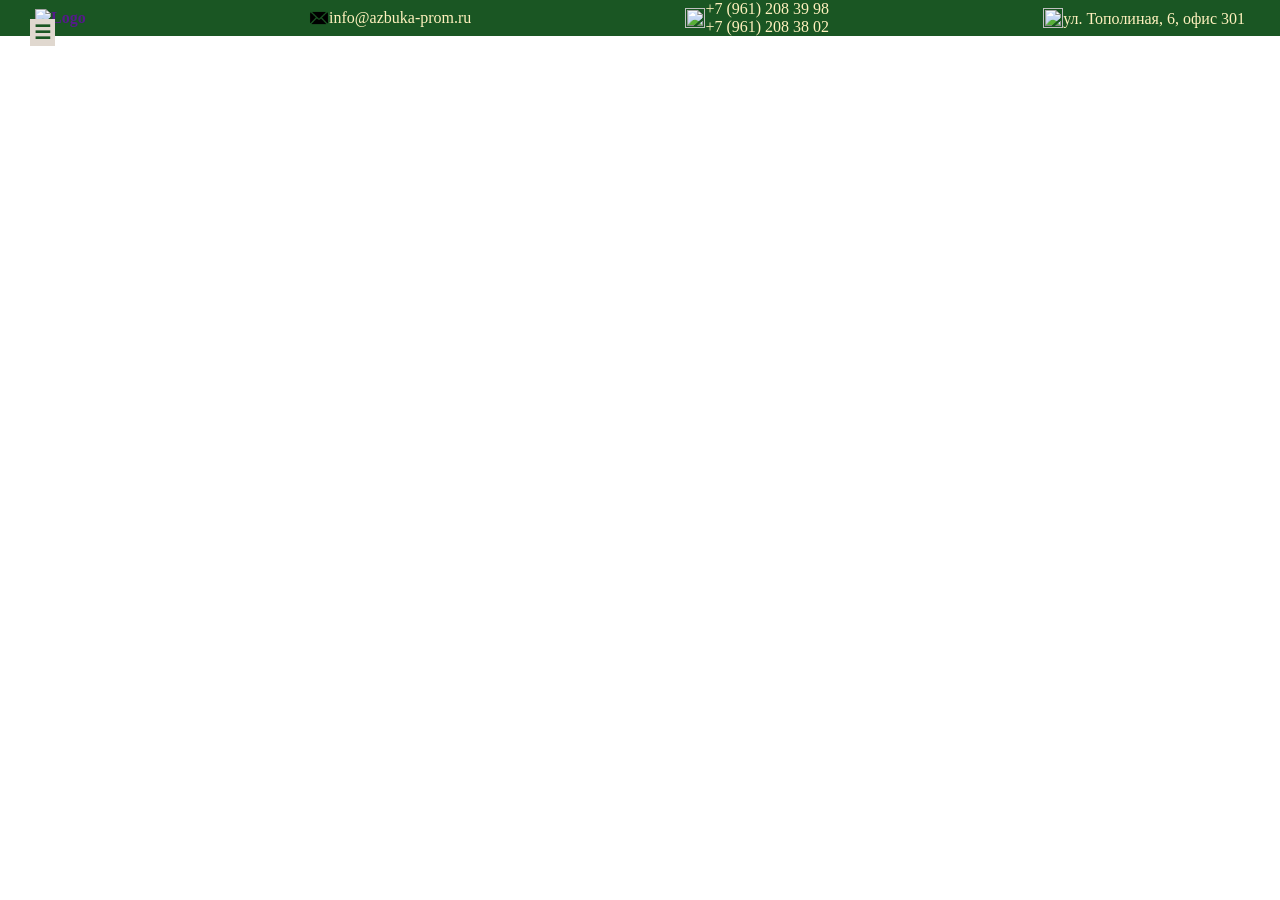
==== azbukakomplekt.ru/glassforbusiness.html @ ebcc436f "ну вроде финалочка надеюсь" ====
<!DOCTYPE html>
<html lang="en">
<head>
    <meta charset="UTF-8">
    <meta http-equiv="X-UA-Compatible" content="IE=edge">
    <meta name="viewport" content="width=device-width, initial-scale=1.0">
    <link rel="icon" type="image/x-icon" href="./img/icons/MacBook Pro 16_ - 1 1 (2).svg">
    <title>abc siberian glass</title>
    <link
            rel="stylesheet"
            href="https://cdn.jsdelivr.net/npm/swiper@9/swiper-bundle.min.css"
    />
    <link rel="stylesheet" href="scss/fonts.css">
    <link rel="stylesheet" href="scss/style.css">
</head>
<body>
<main class="page">
    <section id="home" class="hero mb-200">
        <input type="checkbox" id="nav-toggle" hidden>
        <!--
        Выдвижную панель размещаете ниже
        флажка (checkbox), но не обязательно
        непосредственно после него, например
        можно и в конце страницы
        -->
        <nav class="nav">
            <label for="nav-toggle" class="nav-toggle" onclick></label>
            <h2 class="logo">
            </h2>
            <ul>
                <li><a href="#advantages">Главная</a>
                <li><a href="#products">Продукция</a>
                <li><a href="#application">Оставьте заявку</a>
                <li><a href="#contacts">Контакты</a>
                    <div class="social-icons">
                        <!--                    <li><a href="#6">Шесть</a>-->
                        <!--                    <li><a href="#7">Семь</a>-->
                        <div class="menu-icons"><a href=""><img src="./img/icons/telegram.png" width="30px" height="30px"></a></div>
                        <div class="menu-icons"><a href=""><img src="./img/icons/vk-logo-of-social-network.png" width="30px" height="30px"></a></div>
                        <div class="menu-icons"><a href=""><img src="./img/icons/whatsapp.png" width="30px" height="30px"></a></div>
                    </div>
            </ul>
        </nav>
    </section>




    <section id="contacts" class="footer">
        <div class="footer__container">
            <div class="footer-wrapper">
                <div class="footer-item" ><a href="" class="footer-logo"><img class="logo-svg logo-footer-svg" src="img/MacBook Pro 16_ - 2 1.svg" alt="Logo"></a></div>
                <div class="footer-item"><div class="footer-icon"><img class="footer-icon" src="img/icons/email.png"></div><a class="footer-mail" href="mailto:info@azbuka-prom.ru">  info@azbuka-prom.ru</a></div>
                <div class="footer-item"><div class="footer-icon"><img class="footer-icon" src="img/icons/contact-us.png"></div><div class="footer-numer-wrap"><a class="footer-number" href="tel:+79612083998">  +7 (961) 208 39 98</a><a class="footer-number" href="tel:+79612083802">  +7 (961) 208 38 02</a></div></div>
                <div class="footer-item abaut-company-wrapper"><div class="footer-icon"><img class="footer-icon" src="img/icons/location.png"></div><a class="abaut-company" href="https://yandex.ru/maps/55/tyumen/house/topolinaya_ulitsa_6/YkwYcAFoTUQOQFttfX1zcXpjZg==/?ll=65.668419%2C57.120602&z=15">  ул. Тополиная, 6, офис 301</a></div>
            </div>
        </div>
    </section>
</main>

<script src="https://code.jquery.com/jquery-3.3.1.min.js"></script>
<script defer src="js/script.js"></script>
</body>
</html>
---- azbukakomplekt.ru/scss/fonts.css ----
@font-face {
    font-family: 'Craftwork Grotesk Regular';
    font-style: normal;
    font-weight: normal;
    src: local('Craftwork Grotesk Regular'), url('//CraftworkGrotesk-Regular.woff') format('woff');
}


@font-face {
    font-family: 'Craftwork Grotesk Regular';
    font-style: normal;
    font-weight: normal;
    src: local('Craftwork Grotesk Regular'), url('//CraftworkGroteskGX.woff') format('woff');
}


@font-face {
    font-family: 'Craftwork Grotesk Medium';
    font-style: normal;
    font-weight: normal;
    src: local('Craftwork Grotesk Medium'), url('//CraftworkGrotesk-Medium.woff') format('woff');
}


@font-face {
    font-family: 'Craftwork Grotesk Semi Bold';
    font-style: normal;
    font-weight: normal;
    src: local('Craftwork Grotesk Semi Bold'), url('//CraftworkGrotesk-SemiBold.woff') format('woff');
}


@font-face {
    font-family: 'Craftwork Grotesk Bold';
    font-style: normal;
    font-weight: normal;
    src: local('Craftwork Grotesk Bold'), url('//CraftworkGrotesk-Bold.woff') format('woff');
}


@font-face {
    font-family: 'Craftwork Grotesk Heavy';
    font-style: normal;
    font-weight: normal;
    src: local('Craftwork Grotesk Heavy'), url('//CraftworkGrotesk-Heavy.woff') format('woff');
}
---- azbukakomplekt.ru/scss/style.css ----
@charset "UTF-8";
* {
  margin: 0;
  padding: 0;
  box-sizing: inherit;
  font-family: "Craftwork Grotesk Bold";
  font-weight: 700;
}

html {
  box-sizing: border-box;
}


* img {
  display: block;
  min-width: 50%;
}

a, a:link, a:visited  {
  /* color: inherit; */
  text-decoration: none;
  /* display: inline-block; */
}

a:hover  {
  /* color: inherit; */
  text-decoration: none;
}

:root {
  --white: #FFFFFF;
  --black: #000000;
  --green: #808000;
  --brown: #FFBF00;
  --grey: #B0B0B0;
  --h2: clamp(1.125rem, 0.6rem + 2.63vw, 2.75rem);
  --h1: clamp(1.75rem, 0.6rem + 5.75vw, 7.5rem);
  --logo: clamp(5.5rem, 2.063rem + 17.19vw, 22.688rem);
  --gap-link: clamp(0.625rem, -0.208rem + 1.74vw, 1.875rem);
  /*--h2sub-h3: clamp(0.625rem, 0.375rem + 1.25vw, 1.875rem);*/
  --heder-link:  clamp(0.5rem, -0.611rem + 2.31vw, 1.125rem);
  /*--padding-l-r: clamp(1.563rem, 8.625rem + 4.69vw, 12.25rem);*/
  /*--padding-bottom: clamp(3.125rem, 1.25rem + 9.38vw, 12.5rem);*/
  --prod-heding: clamp(0.875rem, 0.675rem + 1vw, 1.875rem);
  --h-w-grid: clamp(12rem, -0.857rem + 64.29vw, 30rem);
  /*--form-text-btn: clamp(0.625rem, 0.5rem + 0.63vw, 1.25rem);*/
  --icon-tx: clamp(0.5rem, 0.287rem + 1.06vw, 1.563rem);
  --icon-tx-head: clamp(0.625rem, 0.375rem + 1.25vw, 1.875rem);
  --mw-hero: clamp(16.25rem, 2.625rem + 68.13vw, 84.375rem);
}

body {
  position: relative;
  font-weight: 500;
}

body._lock {
  overflow: hidden;
}

[class*=__container] {
  max-width: 1720px;
  margin: 0 auto;
  padding: 0;
}

@media (max-width: 480px) {
  [class*=__container] {
    max-width: 320px;
    padding: 0 0;
    
  }
  }

.header {
  width: 100%;
  position: absolute;
  left: auto;
  right: auto;
  z-index: 10;
  background-color: #ffffff;
}

.header__container {
  display: flex;
  justify-content: space-between;
  align-items: center;
}

/* .heder-logo {
  width: 29,2rem;
} */
/*.logo-svg {*/
/*  width: var(--logo);*/
/*}*/

.header__navigation {
  display: flex;
  justify-content: space-between;
  align-items: center;
  gap: 30px;
}

.header__button-wrapper {
  display: flex;
  align-items: center;
  /* gap: 97px; */
}

.header__btn {
  padding: 9px 5px;
}

.menu__body {
  display: flex;
  align-items: center;
  /* gap: 30; */
}

/*--------------------/Шапка--------------------*/
/*--------------------Меню--------------------*/
.menu__icon {
  display: none;
}

@media (max-width: 768px) {
  .menu__icon {
    display: block;
    width: 30px;
    height: 18px;
    position: relative;
    z-index: 5;
    cursor: pointer;
  }
  .menu__icon span {
    position: absolute;
    top: calc(50% - 1px);
    left: 0;
    width: 100%;
    height: 2px;
    background-color: var(--brown);
    -webkit-transition: all 0.2s;
    transition: all 0.2s;
  }
  .menu__icon span:first-child {
    top: 0;
  }
  .menu__icon span:last-child {
    top: auto;
    bottom: 0;
  }
  .menu__icon.active span {
    -webkit-transform: scale(0);
            transform: scale(0);
  }
  .menu__icon.active span:first-child {
    -webkit-transform: rotate(-45deg);
            transform: rotate(-45deg);
    top: calc(50% - 1px);
  }
  .menu__icon.active span:last-child {
    -webkit-transform: rotate(45deg);
            transform: rotate(45deg);
    bottom: calc(50% - 1px);
  }
}

@media (max-width: 768px) {
  .menu__body {
    position: absolute;
    top: 0;
    left: -120%;
    height: 100vh;
    width: 100%;
    background-color: var(--black);
    -webkit-transition: all 0.2s;
    transition: all 0.2s;
  }
}

.menu__body.active {
  display: flex;
  align-items: center;
  justify-content: center;
  flex-direction: column;
  /* padding-left: 20px; */
  left: 0;
  /* gap: 20px; */
}

.menu__numer-two, .menu__mail {
  display: none;
}

@media (max-width: 480px) {
  .menu__numer-two, .menu__mail {
    display: block;
  }
}

.menu__list {
  list-style-type: none;
  display: -webkit-box;
  display: -ms-flexbox;
  display: flex;
  gap: 30px;
}

@media (max-width: 768px) {
  .menu__list {
    -webkit-box-orient: vertical;
    -webkit-box-direction: normal;
        -ms-flex-direction: column;
            flex-direction: column;
    padding: 30px;
    gap: 30px;
    height: 100%;
    width: 60%;
    background-color: #f15412;
    overflow: auto;
  }
}

.menu__link {
  color: #fff;
  text-decoration: none;
}

.menu__item{
  margin-right: var(--gap-link);
}
.menu__link:hover {
  text-decoration: underline;
}

.header__button-wrapper {

}

@media (max-width: 768px) {
  .header__button-wrapper {
display: none;
  }
}

@media (max-width: 768px) {
  .menu__link {
    display: block;
    font-size: 30px;
    line-height: 50px;
  }
}

@media (max-width: 480px) {
  .menu__link {
    line-height: 30px;
  }
  .menu__item{
    font-size: 50px;
  }
}



/*--------------------/Меню--------------------*/



.menu__link {
  font-style: normal;
  font-weight: 500;
  font-size: var(--heder-link);
  color: var(--brown);
  text-decoration: none;
  transition: color 0.2s;
}

@media (any-hover: hover) {
  .menu__link:hover {
    color: var(--green);
  }
}
.header-number {
  font-weight: 500;
  font-size: 12px;
  color: var(--brown);
  transition: 0.3s;
}

.header-number:hover,
.header-number:focus {
  color: var(--green);
}

.header__btm {
  background-color: var(--white);
  border: 3px solid var(--brown);
  padding: 8px 23px;
  font-weight: 500;
  font-size: 12px;
  color: var(--black);
  transition: 0.3s;
}

.header__btm:hover {
  background-color: var(--green);
  color: var(--brown);
}


.h1 {
  /* max-width: 1500px; */
  font-style: normal;
  font-weight: 700;
  font-size: var(--h1);
  text-align: center;
  text-transform: uppercase;
  color: var(--brown);
}
/* @media (min-width: px) {
  .hero__heading {
    font-size: 28px;
  }
} */


.advantages {
  display: flex;
  align-items: center;
  justify-content: center;
  background-color: #E0D8CF ;
}

.h2 {
  text-align: center;
  font-weight: 600;
  font-size: var(--h2);
  line-height: 105.9%;
  color: #19291F;
  padding: 40px 20px;
}

.margin-btm-50px {
  margin-bottom: clamp(0.938rem, 0.5rem + 2.19vw, 3.125rem);
}

.h2-subtitle {
  text-align: center;
  font-weight: 400;
  font-size: var(--icon-tx-head);
  color: var(--black);
}

/*.margin-btm-100px {*/
/*  margin-bottom: clamp(1.25rem, 0.25rem + 5vw, 6.25rem);*/
/*}*/
.icon-wrapper{
  margin: 20px 0 20px 20%;
}

.icon-item {
  display: flex;
  align-items: center;
  margin-bottom: clamp(2.063rem, 1.65rem + 0.06vw, 2.125rem);
  justify-content: flex-start;
}


.icon-item:last-child {
  margin-bottom: 0;
}

.left-icon {
  width: 80px;
  height: auto;
  margin-right: var(--gap-link);
}

/*@media (max-width: 768px) {*/
/*  .left-icon {*/
/*    display: none;*/
/*  }*/
/*}*/

.heading-icon {
  font-weight: 600;
  font-size: var(--icon-tx-head);
  color: #19291F;
}

.advantages-icon {
  width: 50px;
  height: auto;
  min-width: 0;
}

.icon-text {
  font-size: var(--icon-tx);
}

.advatages-text_wrap {
  max-width: 1000px;
 
}

.tb-container {
  display: flex;
  justify-content: center;
  align-items: center;
}

.advatages-text_bottom {
font-weight: 400;
font-size: clamp(0.5rem, 0.25rem + 1.25vw, 1.75rem);
line-height: 105.9%;
text-align: center;
}

.products {
  /*margin-bottom: 200px;*/
  background-color: #E0D8CF;
}


.bold {
  font-weight: 600;
}


.partners {
  /*margin-bottom: 20rem;*/
  background-color: #E0D8CF;
}

.logo-partners-wrapper {
  display: flex;
  gap: 50px;
  justify-content: space-between;
  align-items: center;
  padding: 3% 13%;
  margin: auto;
}

.logo-sibur {
  width: 300px;
}

.mather-logo {
  width: 356px;
}

.brus-logo {
  width: 464px;
}

.moto-logo {
  width: 363px;
}

.logo-partners-img {
  width: 100%;
}

/* Форма */
input {
  margin: 0; /* 2 */
  padding-left: 15px;
  border-bottom: 1px solid #000;
}

.application {
  /*margin-bottom: 200px;*/
  background-color: #E0D8CF ;
}

.applecation-content {
  display: flex;
  align-items: center;
  max-width: 1720px;
  gap: 35px;
  padding-bottom: 60px;
  margin: 0px 18% 0 18%;
}

.form-image {
  width: 100%;
  -o-object-fit: contain;
  object-fit: contain;
}

.appl-right-content {
  width: 100%;
}

@media (max-width: 768px) {
  .applecation-content {
    display: flex;
    flex-direction: column;
    align-items: center;
    max-width: 1720px;
    gap: 35px;
    background-color: #E0D8CF ;
  }

  .appl-left-content {
    width: 100%;
  }

  .appl-right-content {
    width: 100%;
  }
}


.form {
  display: flex;
  flex-direction: column;
  gap: clamp(1.313rem, 1.56vw, 1.875rem);
}

input {
  width: 100%;
  border: none;
  border-bottom: 0.1rem dashed;
  outline: none;
  padding: 20px 0 10px 0;
  font-style: normal;
  font-weight: 400;
  font-size: var(--icon-tx);
  color: var(--black);
  background-color: #E0D8CF ;
}

.control-file {
  /* width: 100%; */
  position: relative;
  margin: 20px 0px 0 0;
  text-align: center;
  overflow: hidden;
}

.input__file {
  opacity: 0;
  visibility: hidden;
  position: absolute;
}

.input__file-button {
  display: block;
  padding: 6px 20px;
  width: 600px;
}

.form-input:focus {
  /*border-bottom: 1px solid;*/

}

.form-text {
  font-weight: 500;
  font-size: var(--icon-tx-head);
  line-height: 105.9%;
  /* or 32px */
  text-align: center;
}

.bottom-form-wrapper {
  display: flex;
  gap: 30px;
  flex-direction: column;
  justify-content: center;
  align-items: center;
  /*margin: 0 20% 0 20%;*/
}

/*@media (max-width: 480px) {*/
/*  .bottom-form-wrapper {*/
/*    */
/*    gap: 10px;*/
/*    */
/*  }*/
/*  */
/*}*/

.btm-form {
  color: #FFF1BE;
  background-color: #1A5623;
  padding: 6px 20px;
  width: 300px;
  font-style: normal;
  font-size: var(--form-text-btn);
  border: none;
  cursor: pointer;
  /*transition: 0.3s;*/
}

.btm-form:focus,
.btm-form:hover {
  background-color: #19291F;
/*  ИЗМЕНИТЬ ЗДЕСЬ ФОРМУ КНОПОК НА ЗЕЛЕНЫЙ ИЗ ПАЛИТРЫ*/
}

/*@media (max-width: 480px) {*/

/*  .bottom-form-wrapper {*/
/*    display: block;*/
/*  }*/
  
/*.btm-form {*/
/*  margin-top: 10px;*/
/*  width: 100%;*/
/*  padding: 6px 0px;*/
/*}*/
/*  */
/*}*/

::-moz-placeholder {
  font-style: normal;
  font-weight: 600;
  font-size: var(--icon-tx);
  color: var(--grey);
}

::placeholder {
  font-style: normal;
  font-weight: 600;
  /*font-size: var(--icon-tx);*/
  color: var(--grey);
}

.footer {
  background-color: #1A5623;
}

.footer-item {
  display: flex;
  justify-content: center;
  align-items: center;
}

.footer-wrapper {
  padding: 0 35px;
  display: flex;
  justify-content: space-between;
  align-items: center;
}

.footer-logo {
  width: 60px;
  height: auto;
}

.footer-number-wrap {
  display: flex;
}

.footer-number {
  display: block;
  font-weight: 500;
  font-size: 16px;
  color: #FFF1BE;
  transition: 0.3s;
}

.footer-mail {
  font-weight: 500;
  font-size: 16px;
  color: #FFF1BE;
  transition: 0.3s;
}

.abaut-company-wrapper {
  max-width: 350px;
}

.abaut-company {
  font-weight: 500;
  font-size: 16px;
  line-height: 15px;
  text-align: center;
  color: #FFF1BE;
} /*# sourceMappingURL=style.css.map */


@media (max-width: 768px) {
  .footer-mail {
    font-size: 10px;
  }
  .footer-number {
    font-size: 10px;
  }
  .abaut-company {
    font-size: 10px;
  }
  .abaut-company-wrapper {
    max-width: 170px;
  }

}

@media (max-width: 480px) {
  .footer-wrapper {
    padding: 10px 0;
  }
  .footer-item:first-child {
display: none;
  }
  .footer-mail {
    font-size: 10px;
  }
  .footer-number {
    font-size: 10px;
  }
  .abaut-company {
    font-size: 10px;
    line-height: 120%;
  }
  .abaut-company-wrapper {
    max-width: 10px;
  }

}

@media (max-width: 480px) {
  p {
    font-size: 10px;
  }

}

@-webkit-keyframes slidein {
  0% {
    top: -400px;
    opacity: 0;
  }
  100% {
    opacity: 1;
    top: 0px;
  }
}
@keyframes slidein {
  0% {
    top: -400px;
    opacity: 0;
  }
  100% {
    opacity: 1;
    top: 0px;
  }
}
@-webkit-keyframes slideout {
  0% {
    top: 0;
    opacity: 1;
  }
  100% {
    top: -400px;
    opacity: 0;
  }
}
@keyframes slideout {
  0% {
    top: 0;
    opacity: 1;
  }
  100% {
    top: -400px;
    opacity: 0;
  }
}

.center-photo {
  max-width: 100%;
  height: auto;
  min-width: 600px;
}

/*менюшка походу*/
.nav {
  /*  ширна произвольная, не стесняйтесь экспериментировать */
  width: 270px;
  min-width: 270px;
  /* фиксируем и выставляем высоту панели на максимум */
  height: 100%;
  position: fixed;
  top: 0;
  bottom: 0;
  margin: 0;
  /* сдвигаем (прячем) панель относительно левого края страницы */
  left: -320px;
  /* внутренние отступы */
  padding: 15px 20px;
  /* плавный переход смещения панели */
  -webkit-transition: left 0.3s;
  -moz-transition: left 0.3s;
  transition: left 0.3s;
  /* определяем цвет фона панели */
  background: #E0D8CF;
  /* поверх других элементов */
  z-index: 2000;
}
/**
 * Кнопка переключения панели
 * тег <label>
 */

.nav-toggle {
  /* абсолютно позиционируем */
  position: absolute;
  /* относительно левого края панели */
  left: 350px;
  /* отступ от верхнего края панели */
  top: 1em;
  /* внутренние отступы */
  padding: 0.2em;
  /* определяем цвет фона переключателя
   * чаще вчего в соответствии с цветом фона панели
  */
  background: inherit;
  /* цвет текста */
  color: #1A5623;
  /* вид курсора */
  cursor: pointer;
  /* размер шрифта */
  font-size: 1.2em;
  line-height: 1;
  /* всегда поверх других элементов страницы */
  z-index: 2001;
  /* анимируем цвет текста при наведении */
  -webkit-transition: color .25s ease-in-out;
  -moz-transition: color .25s ease-in-out;
  transition: color .25s ease-in-out;
}


/* определяем текст кнопки
 * символ Unicode (TRIGRAM FOR HEAVEN)
*/
.nav-toggle:after {
  content: '\2630';
  text-decoration: none;
}
/* цвет текста при наведении */
.nav-toggle:hover {
  color: #1A5623;
}
/**
 * Скрытый чекбокс (флажок)
 * невидим и недоступен :)
 * имя селектора атрибут флажка
 */
[id='nav-toggle'] {
  position: absolute;
  display: none;
}
/**
 * изменение положения переключателя
 * при просмотре на мобильных устройствах
 * когда навигация раскрыта, распологаем внутри панели
*/
[id='nav-toggle']:checked ~ .nav > .nav-toggle {
  left: auto;
  right: 2px;
  top: 1em;
}
/**
 * Когда флажок установлен, открывается панель
 * используем псевдокласс:checked
 */
[id='nav-toggle']:checked ~ .nav {
  left: 0;
  box-shadow:4px 0px 20px 0px rgba(0,0,0, 0.5);
  -moz-box-shadow:4px 0px 20px 0px rgba(0,0,0, 0.5);
  -webkit-box-shadow:4px 0px 20px 0px rgba(0,0,0, 0.5);
  overflow-y: auto;
}
/*
 * смещение контента страницы
 * на размер ширины панели,
 * фишка необязательная, на любителя
*/
[id='nav-toggle']:checked ~ main > article {
  -webkit-transform: translateX(320px);
  -moz-transform: translateX(320px);
  transform: translateX(320px);
}
/*
 * изменение символа переключателя,
 * привычный крестик (MULTIPLICATION X),
 * вы можете испльзовать любой другой значок
*/
[id='nav-toggle']:checked ~ .nav > .nav-toggle:after {
  content: '\2715';
}
body {
  -webkit-animation: bugfix infinite 1s;
}

@-webkit-keyframes bugfix {
  to {
    padding: 0;
  }
}
/**
 * позаботьтимся о средних и маленьких экранах
 * мобильных устройств
 */
@media screen and (min-width: 320px) {
  html,
  body {
    margin: 0;
    overflow-x: hidden;
  }
}
@media screen and (max-width: 320px) {
  html,
  body {
    margin: 0;
    overflow-x: hidden;
  }
  .nav {
    width: 100%;
    box-shadow: none
  }
}
/**
 * Формируем стиль заголовка (логотип) панели
*/
.nav h2 {
  width: 90%;
  padding: 0;
  margin: 10px 0;
  text-align: center;
  text-shadow: rgba(255, 255, 255, .1) -1px -1px 1px, rgba(0, 0, 0, .5) 1px 1px 1px;
  font-size: 1.3em;
  line-height: 1.3em;
  opacity: 0;
  transform: scale(0.1, 0.1);
  -ms-transform: scale(0.1, 0.1);
  -moz-transform: scale(0.1, 0.1);
  -webkit-transform: scale(0.1, 0.1);
  transform-origin: 0% 0%;
  -ms-transform-origin: 0% 0%;
  -moz-transform-origin: 0% 0%;
  -webkit-transform-origin: 0% 0%;
  transition: opacity 0.8s, transform 0.8s;
  -ms-transition: opacity 0.8s, -ms-transform 0.8s;
  -moz-transition: opacity 0.8s, -moz-transform 0.8s;
  -webkit-transition: opacity 0.8s, -webkit-transform 0.8s;
}

.nav h2 a {
  color: #19291F;
  text-decoration: none;
  text-transform: uppercase;
}
/*плавное появление заголовка (логотипа) при раскрытии панели */
[id='nav-toggle']:checked ~ .nav h2 {
  opacity: 1;
  transform: scale(1, 1);
  -ms-transform: scale(1, 1);
  -moz-transform: scale(1, 1);
  -webkit-transform: scale(1, 1);
}
/**
 * формируем непосредственно само меню
 * используем неупорядоченный список для пунктов меню
 * прикрутим трансфомации и плавные переходы
 */

.nav > ul {
  display: block;
  margin: 0;
  padding: 0;
  list-style: none;
}

.nav > ul > li {
  line-height: 2.5;
  opacity: 0;
  -webkit-transform: translateX(-50%);
  -moz-transform: translateX(-50%);
  -ms-transform: translateX(-50%);
  transform: translateX(-50%);
  -webkit-transition: opacity .5s .1s, -webkit-transform .5s .1s;
  -moz-transition: opacity .5s .1s, -moz-transform .5s .1s;
  -ms-transition: opacity .5s .1s, -ms-transform .5s .1s;
  transition: opacity .5s .1s, transform .5s .1s;
}
[id='nav-toggle']:checked ~ .nav > ul > li {
  opacity: 1;
  -webkit-transform: translateX(0);
  -moz-transform: translateX(0);
  -ms-transform: translateX(0);
  transform: translateX(0);
}
/* определяем интервалы появления пунктов меню */

.nav > ul > li:nth-child(2) {
  -webkit-transition: opacity .5s .2s, -webkit-transform .5s .2s;
  transition: opacity .5s .2s, transform .5s .2s;
}

.nav > ul > li:nth-child(3) {
  -webkit-transition: opacity .5s .3s, -webkit-transform .5s .3s;
  transition: opacity .5s .3s, transform .5s .3s;
}

.nav > ul > li:nth-child(4) {
  -webkit-transition: opacity .5s .4s, -webkit-transform .5s .4s;
  transition: opacity .5s .4s, transform .5s .4s;
}

.nav > ul > li:nth-child(5) {
  -webkit-transition: opacity .5s .5s, -webkit-transform .5s .5s;
  transition: opacity .5s .5s, transform .5s .5s;
}

.nav > ul > li:nth-child(6) {
  -webkit-transition: opacity .5s .6s, -webkit-transform .5s .6s;
  transition: opacity .5s .6s, transform .5s .6s;
}

.nav > ul > li:nth-child(7) {
  -webkit-transition: opacity .5s .7s, -webkit-transform .5s .7s;
  transition: opacity .5s .7s, transform .5s .7s;
}
/**
 * оформление ссылок пунктов меню
 */

.nav > ul > li > a {
  /*display: inline-block;*/
  position: relative;
  padding: 0;
  font-weight: 300;
  font-size: 1.2em;
  color: #19291F;
  width: 100%;
  text-decoration: none;
  /* плавный переход */
  -webkit-transition: color .5s ease, padding .5s ease;
  -moz-transition: color .5s ease, padding .5s ease;
  transition: color .5s ease, padding .5s ease;
}

/**
 * состояние ссылок меню при наведении
 */
.nav > ul > li > a:hover,
.nav > ul > li > a:focus {
  color: #1A5623;
  padding-left: 15px;
}
/**
 * линия подчеркивания ссылок меню
 */
.nav > ul > li > a:before {
  content: '';
  display: block;
  position: absolute;
  right: 0;
  bottom: 0;
  height: 1px;
  width: 100%;
  -webkit-transition: width 0s ease;
  transition: width 0s ease;
}

.nav > ul > li > a:after {
  content: '';
  display: block;
  position: absolute;
  left: 0;
  bottom: 0;
  height: 1px;
  width: 100%;
  background: #1A5623;
  -webkit-transition: width .5s ease;
  transition: width .5s ease;
}
/**
 * анимируем линию подчеркивания
 * ссылок при наведении
 */
.nav > ul > li > a:hover:before {
  width: 0%;
  background: #1A5623;
  -webkit-transition: width .5s ease;
  transition: width .5s ease;
}

.nav > ul > li > a:hover:after {
  width: 0%;
  background: transparent;
  -webkit-transition: width 0s ease;
  transition: width 0s ease;
}

/*new carousel*/

.Carousel{
  animation: carousel 700s linear infinite;
  display: flex;
  flex-wrap: nowrap;
  width: 100vw;
}
.Block{
  flex-shrink: 0;
  width: 300px;
  height: auto;
}
@keyframes carousel{
  0%   { transform: translate3d(0, 0, 0); }
  100% { transform: translate3d(-20000px, 0, 0); }
}
/*finish*/

.button {
  /* Сбрасываем дефолтные стили */
  border: none;
  outline: none;
  display: flex;
  text-align: center;
  text-decoration: none;
  cursor: pointer;
  width: 45%;
  padding: 5px 10px;
  color: #FFF1BE;
  margin: 2% 0 0 27%;
  align-content: center;
  align-items: center;
  justify-content: center;
}
/*.button i {*/
/*  margin-right: 4px;*/
/*}*/
.button + .button {
  margin-left: 6px;
}

.button.purple {
  background: #1A5623;
}
.button:hover {
  box-shadow: 0 1px 3px rgba(0, 0, 0, 0.2);
}

.button:hover.purple {
  background: #19291F;
}
.button:active {
  box-shadow: inset 0 1px 3px rgba(0, 0, 0, 0.2);
  text-shadow: 0 1px 3px rgba(0, 0, 0, 0.2);
}

.button:active.purple {
  background: #1A5623;
}

.footer-icon {
  width: 20px;
  height: 20px;
  display: flex;
  align-items: center;
  justify-content: flex-start;
}

.menu-icons{
  /*width: 20px;*/
  /*height: 20px;*/
  display: flex;
  align-items: center;
  justify-content: flex-start;
  flex-direction: row;
  position: relative;
}

.social-icons{
  display: flex;
  align-items: center;
  justify-content: space-between;
  flex-wrap: nowrap;
  vertical-align:bottom; /* вот она */
  margin: 510px 0 0 0;
}

.bg {
  animation:slide 3s ease-in-out infinite alternate;
  background-image: linear-gradient(-20deg, #E0D8CF 50%, #1A5623 50%);
  bottom:0;
  left:-100%;
  opacity:.5;
  position:fixed;
  right:-50%;
  top:0;
  z-index:-1;
}

.bg2 {
  animation-direction:alternate-reverse;
  animation-duration:4s;
}

.bg3 {
  animation-duration:5s;
}

.content {

  /* background-color: rgba(255,255,255,.8); */
  border-radius: 0.25em;
  box-shadow: 0 0 0.25em rgba(0,0,0,.25);
  box-sizing: border-box;
  left: 50%;
  padding: 4vmax 10vmax;
  /* position: fixed; */
  text-align: center;
  top: 50%;
  /*transform: translate(-50%, -50%);*/
}

h1 {
font-family:monospace;
}

@keyframes slide {
0% {
transform:translateX(-25%);
}
100% {
transform:translateX(25%);
}
}
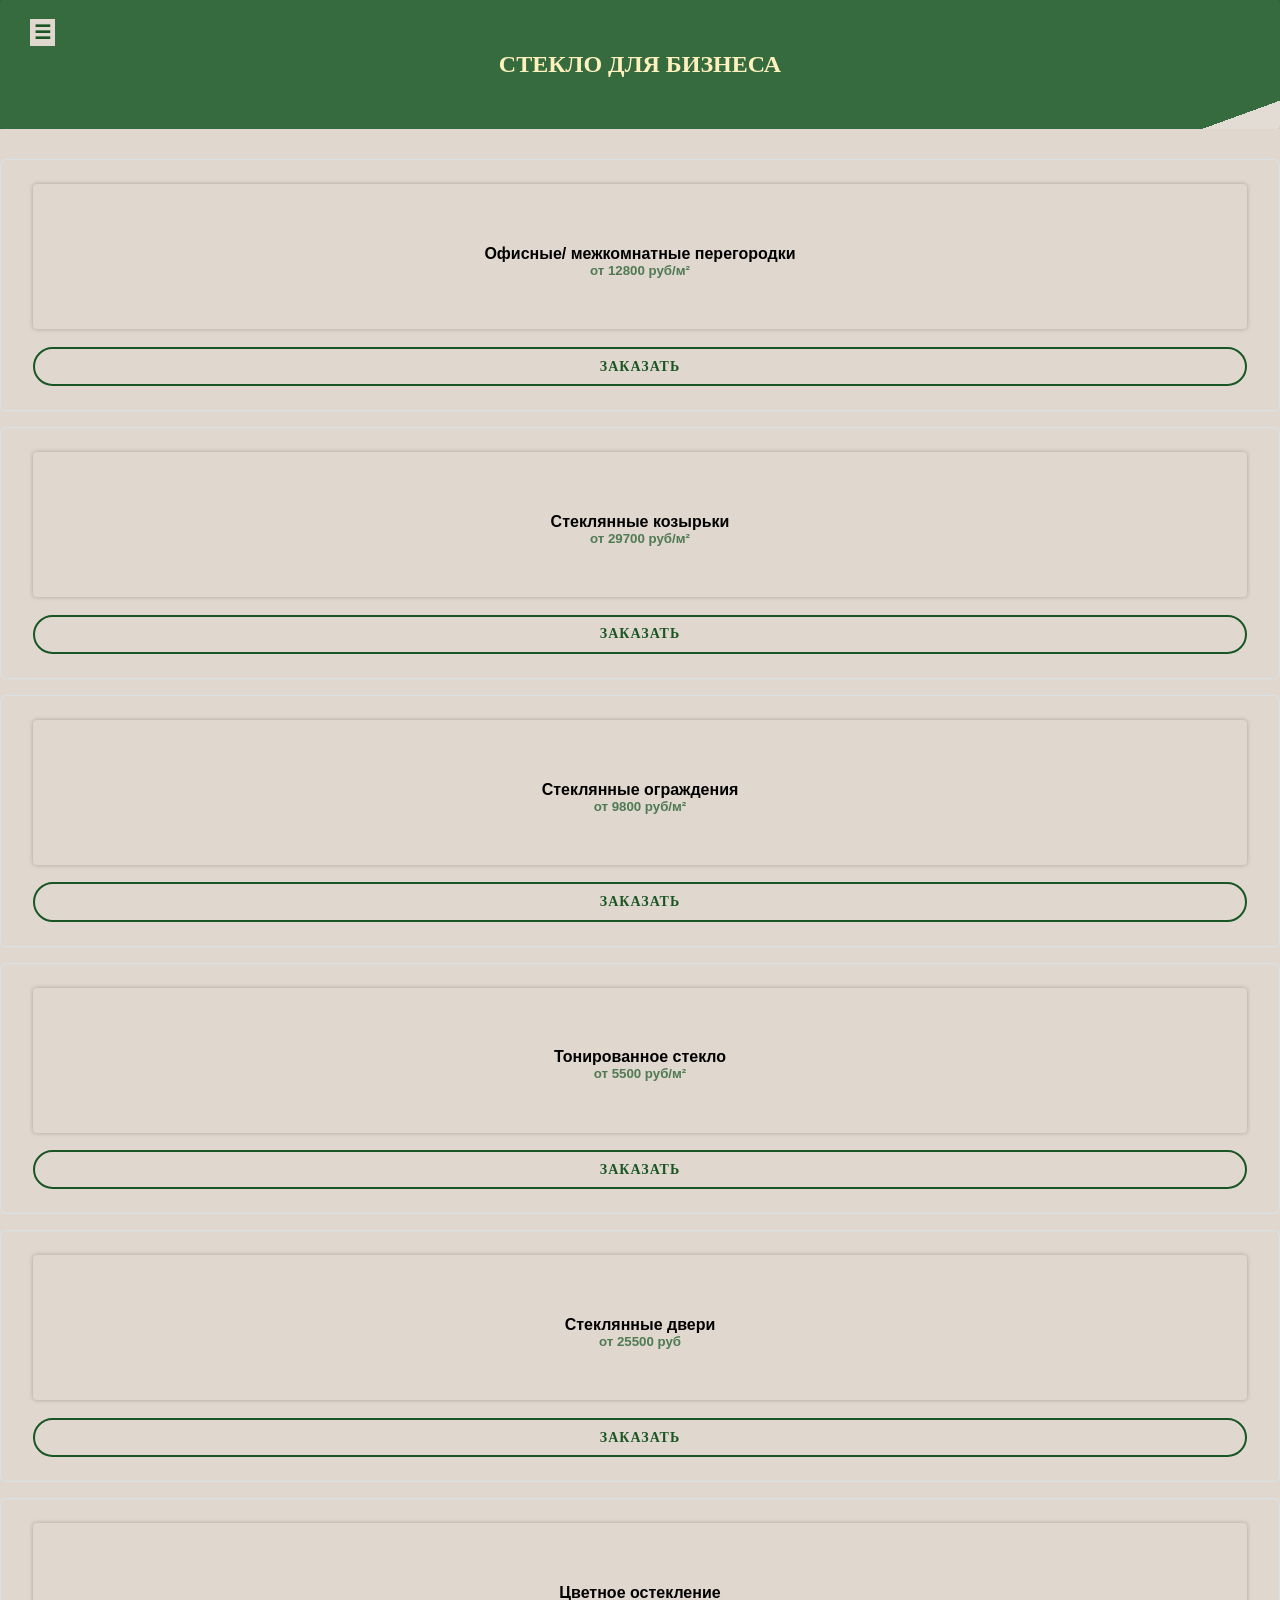
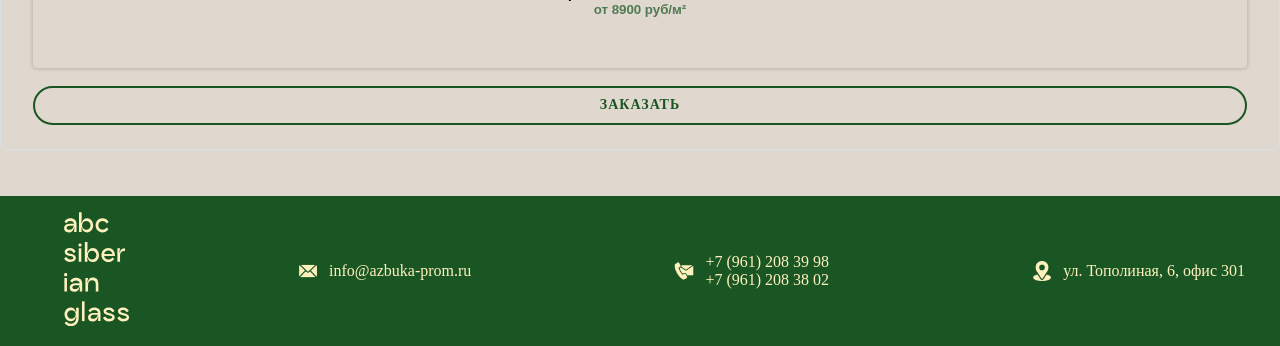
==== commit 302c2280: "ну вроде финалочка надеюсь" ====
--- a/azbukakomplekt.ru/glassforbusiness.html
+++ b/azbukakomplekt.ru/glassforbusiness.html
@@ -28,31 +28,132 @@
             <h2 class="logo">
             </h2>
             <ul>
-                <li><a href="#advantages">Главная</a>
-                <li><a href="#products">Продукция</a>
-                <li><a href="#application">Оставьте заявку</a>
+                <li><a href="index.html">Главная</a>
+                <li><a href="index.html">Оставьте заявку</a>
                 <li><a href="#contacts">Контакты</a>
+                <li><a href="glassforbusiness.html">Стекло для бизнеса</a>
+                <li><a href="glassforhome.html">Стекло для дома</a>
                     <div class="social-icons">
-                        <!--                    <li><a href="#6">Шесть</a>-->
-                        <!--                    <li><a href="#7">Семь</a>-->
                         <div class="menu-icons"><a href=""><img src="./img/icons/telegram.png" width="30px" height="30px"></a></div>
                         <div class="menu-icons"><a href=""><img src="./img/icons/vk-logo-of-social-network.png" width="30px" height="30px"></a></div>
                         <div class="menu-icons"><a href=""><img src="./img/icons/whatsapp.png" width="30px" height="30px"></a></div>
                     </div>
             </ul>
         </nav>
+        <div class="center-photo">
+            <!--               <img src="img/MacBook Pro 16_ - 5 1.svg" width="100%" height="auto" decoding="sync">-->
+            <div class="bg"></div>
+            <div class="bg bg2"></div>
+            <div class="bg bg3"></div>
+            <div class="content">
+                <div class="h-list-glass">Стекло для бизнеса</div>
+            </div>
+        </div>
     </section>
 
 
-
-
+    <section class="list-glass">
+        <div class="container">
+            <div class="row">
+                <div class="col-md-10 offset-md-1">
+                    <ul class="job-list">
+                        <li class="job-preview">
+                            <div class="content float-left">
+                                <h4 class="job-title">
+                                    Офисные/
+                                    межкомнатные
+                                    перегородки
+                                </h4>
+                                <h5 class="company">
+                                    от 12800 руб/м²
+                                </h5>
+                            </div>
+                            <div href="#" class="btn btn-apply float-sm-right float-xs-left">
+                               Заказать
+                            </div>
+                        </li>
+                        <li class="job-preview">
+                            <div class="content float-left">
+                                <h4 class="job-title">
+                                    Стеклянные
+                                    козырьки
+                                </h4>
+                                <h5 class="company">
+                                    от 29700 руб/м²
+                                </h5>
+                            </div>
+                            <div href="#" class="btn btn-apply float-sm-right float-xs-left">
+                                Заказать
+                            </div>
+                        </li>
+                        <li class="job-preview">
+                            <div class="content float-left">
+                                <h4 class="job-title">
+                                    Стеклянные
+                                    ограждения
+                                </h4>
+                                <h5 class="company">
+                                    от 9800 руб/м²
+                                </h5>
+                            </div>
+                            <div href="#" class="btn btn-apply float-sm-right float-xs-left">
+                                Заказать
+                            </div>
+                        </li>
+                        <li class="job-preview">
+                            <div class="content float-left">
+                                <h4 class="job-title">
+                                    Тонированное
+                                    стекло
+                                </h4>
+                                <h5 class="company">
+                                    от 5500 руб/м²
+                                </h5>
+                            </div>
+                            <div href="#" class="btn btn-apply float-sm-right float-xs-left">
+                                Заказать
+                            </div>
+                        </li>
+                        <li class="job-preview">
+                            <div class="content float-left">
+                                <h4 class="job-title">
+                                    Стеклянные
+                                    двери
+                                </h4>
+                                <h5 class="company">
+                                    от 25500 руб
+                                </h5>
+                            </div>
+                            <div href="#" class="btn btn-apply float-sm-right float-xs-left">
+                                Заказать
+                            </div>
+                        </li>
+                        <li class="job-preview">
+                            <div class="content float-left">
+                                <h4 class="job-title">
+                                    Цветное
+                                    остекление
+                                </h4>
+                                <h5 class="company">
+                                    от 8900 руб/м²
+                                </h5>
+                            </div>
+                            <div href="#" class="btn btn-apply float-sm-right float-xs-left">
+                                Заказать
+                            </div>
+                        </li>
+                    </ul>
+                </div>
+            </div>
+        </div>
+    </section>
     <section id="contacts" class="footer">
         <div class="footer__container">
             <div class="footer-wrapper">
-                <div class="footer-item" ><a href="" class="footer-logo"><img class="logo-svg logo-footer-svg" src="img/MacBook Pro 16_ - 2 1.svg" alt="Logo"></a></div>
+                <div class="footer-item" ><a href="" class="footer-logo"><img class="logo-svg logo-footer-svg" src="img/MacBook Pro 16_ - 2 1 1.svg" width="120px" height="150px" alt="Logo"></a></div>
                 <div class="footer-item"><div class="footer-icon"><img class="footer-icon" src="img/icons/email.png"></div><a class="footer-mail" href="mailto:info@azbuka-prom.ru">  info@azbuka-prom.ru</a></div>
-                <div class="footer-item"><div class="footer-icon"><img class="footer-icon" src="img/icons/contact-us.png"></div><div class="footer-numer-wrap"><a class="footer-number" href="tel:+79612083998">  +7 (961) 208 39 98</a><a class="footer-number" href="tel:+79612083802">  +7 (961) 208 38 02</a></div></div>
-                <div class="footer-item abaut-company-wrapper"><div class="footer-icon"><img class="footer-icon" src="img/icons/location.png"></div><a class="abaut-company" href="https://yandex.ru/maps/55/tyumen/house/topolinaya_ulitsa_6/YkwYcAFoTUQOQFttfX1zcXpjZg==/?ll=65.668419%2C57.120602&z=15">  ул. Тополиная, 6, офис 301</a></div>
+                <div class="footer-item"><div class="footer-icon"><img class="footer-icon" src="img/icons/cont.png"></div><div class="footer-numer-wrap"><a class="footer-number" href="tel:+79612083998">  +7 (961) 208 39 98</a><a class="footer-number" href="tel:+79612083802">  +7 (961) 208 38 02</a></div></div>
+                <div class="footer-item abaut-company-wrapper"><div class="footer-icon"><img class="footer-icon" src="img/icons/locat.png"></div><a class="abaut-company" href="https://yandex.ru/maps/55/tyumen/house/topolinaya_ulitsa_6/YkwYcAFoTUQOQFttfX1zcXpjZg==/?ll=65.668419%2C57.120602&z=15">  ул. Тополиная, 6, офис 301</a></div>
             </div>
         </div>
     </section>
--- a/azbukakomplekt.ru/scss/style.css
+++ b/azbukakomplekt.ru/scss/style.css
@@ -356,7 +356,7 @@
 /*  margin-bottom: clamp(1.25rem, 0.25rem + 5vw, 6.25rem);*/
 /*}*/
 .icon-wrapper{
-  margin: 20px 0 20px 20%;
+  margin: 20px 20% 20px 20%;
 }
 
 .icon-item {
@@ -390,7 +390,7 @@
 }
 
 .advantages-icon {
-  width: 50px;
+  width: 80px;
   height: auto;
   min-width: 0;
 }
@@ -537,7 +537,7 @@
   position: relative;
   margin: 20px 0px 0 0;
   text-align: center;
-  overflow: hidden;
+  /*overflow: hidden;*/
 }
 
 .input__file {
@@ -974,6 +974,7 @@
   margin: 0;
   padding: 0;
   list-style: none;
+  text-align: center;
 }
 
 .nav > ul > li {
@@ -1056,47 +1057,47 @@
 /**
  * линия подчеркивания ссылок меню
  */
-.nav > ul > li > a:before {
-  content: '';
-  display: block;
-  position: absolute;
-  right: 0;
-  bottom: 0;
-  height: 1px;
-  width: 100%;
-  -webkit-transition: width 0s ease;
-  transition: width 0s ease;
-}
-
-.nav > ul > li > a:after {
-  content: '';
-  display: block;
-  position: absolute;
-  left: 0;
-  bottom: 0;
-  height: 1px;
-  width: 100%;
-  background: #1A5623;
-  -webkit-transition: width .5s ease;
-  transition: width .5s ease;
-}
-/**
- * анимируем линию подчеркивания
- * ссылок при наведении
- */
-.nav > ul > li > a:hover:before {
-  width: 0%;
-  background: #1A5623;
-  -webkit-transition: width .5s ease;
-  transition: width .5s ease;
-}
-
-.nav > ul > li > a:hover:after {
-  width: 0%;
-  background: transparent;
-  -webkit-transition: width 0s ease;
-  transition: width 0s ease;
-}
+/*.nav > ul > li > a:before {*/
+/*  content: '';*/
+/*  display: block;*/
+/*  position: absolute;*/
+/*  right: 0;*/
+/*  bottom: 0;*/
+/*  height: 1px;*/
+/*  width: 100%;*/
+/*  -webkit-transition: width 0s ease;*/
+/*  transition: width 0s ease;*/
+/*}*/
+
+/*.nav > ul > li > a:after {*/
+/*  content: '';*/
+/*  display: block;*/
+/*  position: absolute;*/
+/*  left: 0;*/
+/*  bottom: 0;*/
+/*  height: 1px;*/
+/*  width: 100%;*/
+/*  background: #1A5623;*/
+/*  -webkit-transition: width .5s ease;*/
+/*  transition: width .5s ease;*/
+/*}*/
+/*!***/
+/* * анимируем линию подчеркивания*/
+/* * ссылок при наведении*/
+/* *!*/
+/*.nav > ul > li > a:hover:before {*/
+/*  width: 0%;*/
+/*  background: #1A5623;*/
+/*  -webkit-transition: width .5s ease;*/
+/*  transition: width .5s ease;*/
+/*}*/
+
+/*.nav > ul > li > a:hover:after {*/
+/*  width: 0%;*/
+/*  background: transparent;*/
+/*  -webkit-transition: width 0s ease;*/
+/*  transition: width 0s ease;*/
+/*}*/
 
 /*new carousel*/
 
@@ -1105,6 +1106,7 @@
   display: flex;
   flex-wrap: nowrap;
   width: 100vw;
+  margin: 0 0 30px 0px;
 }
 .Block{
   flex-shrink: 0;
@@ -1159,12 +1161,37 @@
   background: #1A5623;
 }
 
+.btn-main {
+  text-transform: uppercase;
+  font-size: 0.875rem;
+  font-weight: 800;
+  letter-spacing: 1px;
+  color: #FFF1BE;
+  background-color: transparent;
+  color: #1a5623;
+  border: 2px solid #1a5623;
+  padding: 0.6rem 2rem;
+  -webkit-border-radius: 2rem;
+  -moz-border-radius: 2rem;
+  border-radius: 2rem;
+  text-align: center;
+  /*padding: 5px 10px;*/
+justify-content: center;
+  /*margin: 2% 0 0 27%;*/
+}
+.btn-main:hover {
+  background-color: #1a5623;
+  color: #E0D8CF;;
+  border: 2px solid #1a5623;
+}
+
 .footer-icon {
   width: 20px;
   height: 20px;
   display: flex;
   align-items: center;
   justify-content: flex-start;
+  margin: 0px 2px 0 -9px;
 }
 
 .menu-icons{
@@ -1183,7 +1210,7 @@
   justify-content: space-between;
   flex-wrap: nowrap;
   vertical-align:bottom; /* вот она */
-  margin: 510px 0 0 0;
+  margin: 430px 0 0 0;
 }
 
 .bg {
@@ -1232,4 +1259,167 @@
 100% {
 transform:translateX(25%);
 }
-}+}
+
+
+.gallery {
+  /* (B1) GRID LAYOUT - 3 IMAGES PER ROW */
+  display: grid;
+  grid-template-columns: repeat(3, 1fr);
+  grid-gap: 20px;
+
+  /* (B2) OPTIONAL WIDTH RESTRICT */
+  max-width: 1000px;
+  margin: 0 auto;
+  overflow: hidden;
+}
+.gallery img {
+  /* (C1) DIMENSION */
+  width: 100%;
+  height: 150px; /* optional */
+  padding: 10px;
+
+  /* (C2) COLORS */
+  border: 1px solid #ddd;
+  background: #fff;
+
+  /* (C3) IMAGE RESIZE */
+  /* cover | contain | fill | scale-down */
+  object-fit: contain;
+  position: relative;
+}
+@media only screen and (max-width: 600px) {
+  .gallery {
+    grid-template-columns: repeat(2, 1fr);
+  }
+}
+.gallery img:hover {
+  z-index: 9;
+  transform: scale(1.3);
+  /* linear | ease | ease-in | ease-out | ease-in-out */
+  transition: transform ease 0.5s;
+}
+.gallery img.full {
+  position: fixed;
+  top: 0; left: 0; z-index: 999;
+  width: 100vw; height: 100vh;
+  object-fit: contain;
+  background: rgba(0, 0, 0, 0.7);
+}
+.gallery img.full:hover {
+  z-index: 999;
+  transform: none;
+}
+
+.exmpl-prod {
+  /*margin-bottom: 20rem;*/
+  background-color: #E0D8CF;
+}
+
+.list-glass {
+  padding: 30px 0;
+  background: #E0D8CF;
+}
+.h-list-glass{
+  color: #FFF1BE;
+  font-size: x-large;
+  text-transform: uppercase;
+  font-weight: 900;
+}
+
+p {
+  line-height: 1.5;
+  margin: 30px 0;
+}
+
+
+h4,
+h5,
+h6 {
+  font-family: "Hind", sans-serif;
+  font-weight: 800;
+}
+
+a {
+  color: #31383d;
+  -webkit-transition: all 0.2s;
+  -moz-transition: all 0.2s;
+  transition: all 0.2s;
+}
+
+a:hover,
+a:focus {
+  color: #1a5623;
+}
+
+
+
+ul.job-list {
+  margin: 0;
+  padding: 0;
+  list-style: none;
+  background: #E0D8CF;
+}
+
+ul.job-list > li.job-preview {
+  background: #E0D8CF;
+  border: 1px solid #d7e2e9;
+  -webkit-border-radius: 0.4rem;
+  -moz-border-radius: 0.4rem;
+  border-radius: 0.4rem;
+  padding: 1.5rem 2rem;
+  margin-bottom: 1rem;
+  /*float: left;*/
+  width: 100%;
+  -webkit-transition: all 0.3s ease 0s;
+  -moz-transition: all 0.3s ease 0s;
+  transition: all 0.3s ease 0s;
+}
+
+ul.job-list > li.job-preview:hover {
+  cursor: pointer;
+  -webkit-box-shadow: 0 3px 8px rgba(0, 0, 0, 0.05);
+  -moz-box-shadow: 0 3px 8px rgba(0, 0, 0, 0.05);
+  box-shadow: 0 3px 8px rgba(0, 0, 0, 0.05);
+}
+
+.job-title {
+  margin-top: 0.6rem;
+}
+
+.company {
+  color: rgba(26, 86, 35, 0.73);
+}
+
+.job-preview .btn {
+  margin-top: 1.1rem;
+}
+
+.btn-apply {
+  text-transform: uppercase;
+  font-size: 0.875rem;
+  font-weight: 800;
+  letter-spacing: 1px;
+  background-color: transparent;
+  color: #1a5623;
+  border: 2px solid #1a5623;
+  padding: 0.6rem 2rem;
+  -webkit-border-radius: 2rem;
+  -moz-border-radius: 2rem;
+  border-radius: 2rem;
+  text-align: center;
+}
+
+.btn-apply:hover {
+  background-color: #1a5623;
+  color: #E0D8CF;;
+  border: 2px solid #1a5623;
+}
+
+@media (max-width: 575px) {
+  .job-preview .content {
+    width: 100%;
+  }
+}
+
+
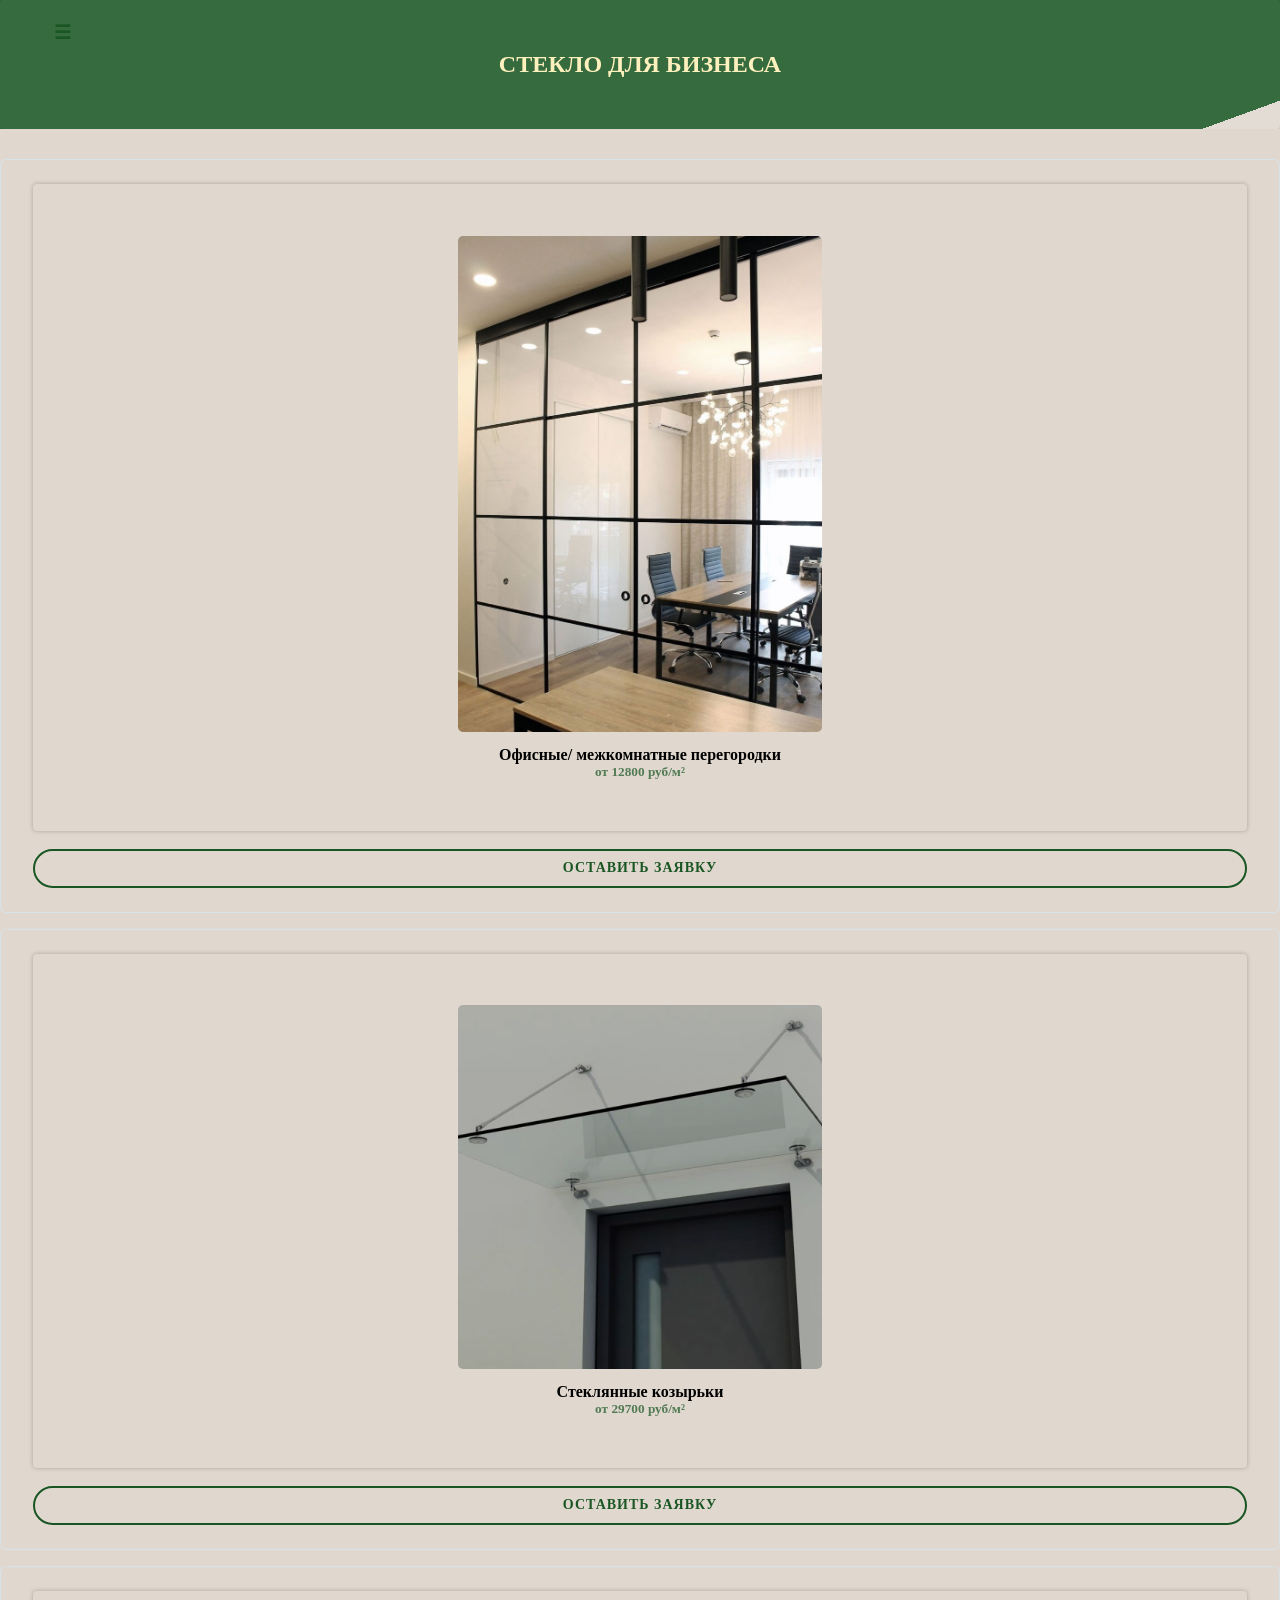
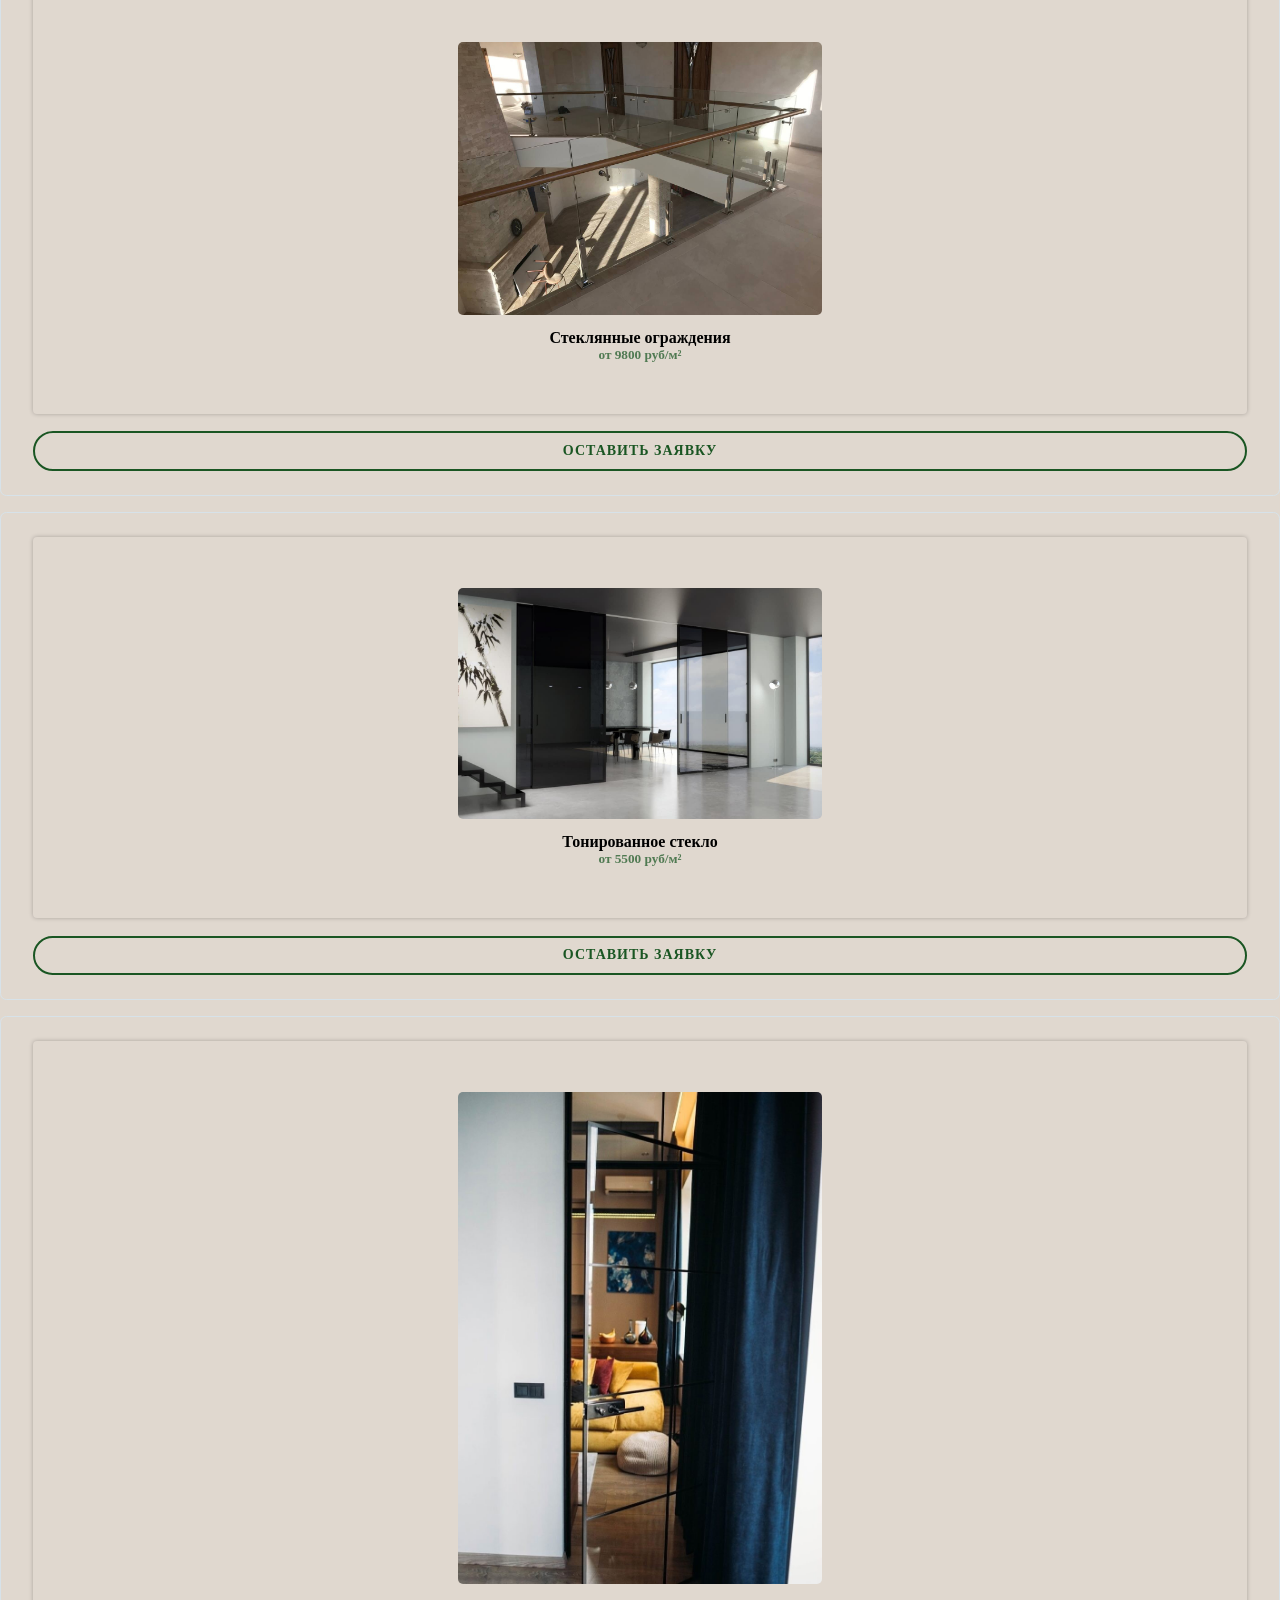
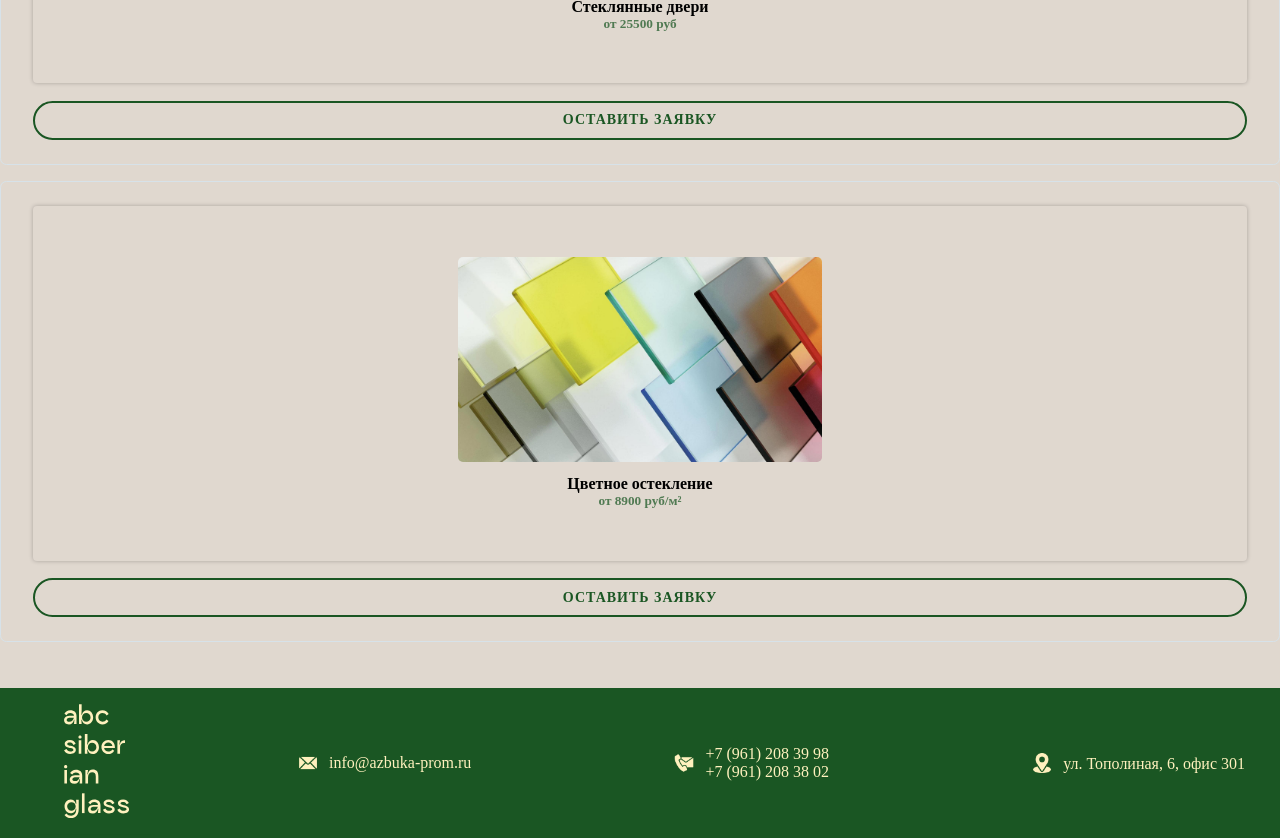
==== commit d0b98261: "три странички дан" ====
--- a/azbukakomplekt.ru/glassforbusiness.html
+++ b/azbukakomplekt.ru/glassforbusiness.html
@@ -29,14 +29,14 @@
             </h2>
             <ul>
                 <li><a href="index.html">Главная</a>
-                <li><a href="index.html">Оставьте заявку</a>
+                <li><a href="https://abcsibglass.ru/index.html">Оставьте заявку</a>
                 <li><a href="#contacts">Контакты</a>
                 <li><a href="glassforbusiness.html">Стекло для бизнеса</a>
                 <li><a href="glassforhome.html">Стекло для дома</a>
                     <div class="social-icons">
-                        <div class="menu-icons"><a href=""><img src="./img/icons/telegram.png" width="30px" height="30px"></a></div>
-                        <div class="menu-icons"><a href=""><img src="./img/icons/vk-logo-of-social-network.png" width="30px" height="30px"></a></div>
-                        <div class="menu-icons"><a href=""><img src="./img/icons/whatsapp.png" width="30px" height="30px"></a></div>
+                        <div class="menu-icons"><a href="https://t.me/abcsibglass"><img src="./img/icons/tg.png" width="30px" height="30px"></a></div>
+                        <div class="menu-icons"><a href=""><img src="./img/icons/vk.png" width="30px" height="30px"></a></div>
+                        <div class="menu-icons"><a href="https://wa.me/qr/XWNBMQOCFGJVO1"><img src="./img/icons/wa.png" width="30px" height="30px"></a></div>
                     </div>
             </ul>
         </nav>
@@ -59,6 +59,7 @@
                     <ul class="job-list">
                         <li class="job-preview">
                             <div class="content float-left">
+                                <img class="list-glass-photo" src="img/item3.jpg">
                                 <h4 class="job-title">
                                     Офисные/
                                     межкомнатные
@@ -68,12 +69,16 @@
                                     от 12800 руб/м²
                                 </h5>
                             </div>
-                            <div href="#" class="btn btn-apply float-sm-right float-xs-left">
-                               Заказать
-                            </div>
+<!--                            <div class="bottom-form-wrapper">-->
+                            <a href="index.html">
+                            <div class="btn btn-apply float-sm-right float-xs-left">
+                                Оставить заявку
+                            </div></a>
+<!--                            </div>-->
                         </li>
                         <li class="job-preview">
                             <div class="content float-left">
+                                <img class="list-glass-photo" src="img/9-min.jpg">
                                 <h4 class="job-title">
                                     Стеклянные
                                     козырьки
@@ -82,12 +87,15 @@
                                     от 29700 руб/м²
                                 </h5>
                             </div>
-                            <div href="#" class="btn btn-apply float-sm-right float-xs-left">
-                                Заказать
-                            </div>
+                            <a href="https://abcsibglass.ru/index.html">
+                                <div class="btn btn-apply float-sm-right float-xs-left">
+                                    Оставить заявку
+                                </div>
+                            </a>
                         </li>
                         <li class="job-preview">
                             <div class="content float-left">
+                                <img class="list-glass-photo" src="img/перегор%20стекл.jpg">
                                 <h4 class="job-title">
                                     Стеклянные
                                     ограждения
@@ -96,12 +104,15 @@
                                     от 9800 руб/м²
                                 </h5>
                             </div>
-                            <div href="#" class="btn btn-apply float-sm-right float-xs-left">
-                                Заказать
-                            </div>
+                            <a class="#" href="https://abcsibglass.ru/index.html">
+                                <div href="#" class="btn btn-apply float-sm-right float-xs-left">
+                                    Оставить заявку
+                                </div>
+                            </a>
                         </li>
                         <li class="job-preview">
                             <div class="content float-left">
+                                <img class="list-glass-photo" src="img/tonstekl.jpg">
                                 <h4 class="job-title">
                                     Тонированное
                                     стекло
@@ -110,12 +121,15 @@
                                     от 5500 руб/м²
                                 </h5>
                             </div>
-                            <div href="#" class="btn btn-apply float-sm-right float-xs-left">
-                                Заказать
-                            </div>
+                            <a class="#" href="https://abcsibglass.ru/index.html">
+                                <div href="#" class="btn btn-apply float-sm-right float-xs-left">
+                                    Оставить заявку
+                                </div>
+                            </a>
                         </li>
                         <li class="job-preview">
                             <div class="content float-left">
+                                <img class="list-glass-photo" src="img/двери%20стекл.jpg">
                                 <h4 class="job-title">
                                     Стеклянные
                                     двери
@@ -124,12 +138,15 @@
                                     от 25500 руб
                                 </h5>
                             </div>
-                            <div href="#" class="btn btn-apply float-sm-right float-xs-left">
-                                Заказать
-                            </div>
+                            <a class="#" href="index.html">
+                                <div href="#" class="btn btn-apply float-sm-right float-xs-left">
+                                    Оставить заявку
+                                </div>
+                            </a>
                         </li>
                         <li class="job-preview">
                             <div class="content float-left">
+                                <img class="list-glass-photo" src="img/color_glass5.jpg">
                                 <h4 class="job-title">
                                     Цветное
                                     остекление
@@ -138,9 +155,11 @@
                                     от 8900 руб/м²
                                 </h5>
                             </div>
-                            <div href="#" class="btn btn-apply float-sm-right float-xs-left">
-                                Заказать
-                            </div>
+                            <a href="index.html">
+                                <div class="btn btn-apply float-sm-right float-xs-left">
+                                    Оставить заявку
+                                </div>
+                            </a>
                         </li>
                     </ul>
                 </div>
--- a/azbukakomplekt.ru/scss/style.css
+++ b/azbukakomplekt.ru/scss/style.css
@@ -14,7 +14,7 @@
 
 * img {
   display: block;
-  min-width: 50%;
+  /*min-width: 50%;*/
 }
 
 a, a:link, a:visited  {
@@ -589,7 +589,6 @@
   padding: 6px 20px;
   width: 300px;
   font-style: normal;
-  font-size: var(--form-text-btn);
   border: none;
   cursor: pointer;
   /*transition: 0.3s;*/
@@ -809,7 +808,7 @@
   /* абсолютно позиционируем */
   position: absolute;
   /* относительно левого края панели */
-  left: 350px;
+  left: 370px;
   /* отступ от верхнего края панели */
   top: 1em;
   /* внутренние отступы */
@@ -817,7 +816,7 @@
   /* определяем цвет фона переключателя
    * чаще вчего в соответствии с цветом фона панели
   */
-  background: inherit;
+  background: transparent;
   /* цвет текста */
   color: #1A5623;
   /* вид курсора */
@@ -1241,7 +1240,7 @@
   box-shadow: 0 0 0.25em rgba(0,0,0,.25);
   box-sizing: border-box;
   left: 50%;
-  padding: 4vmax 10vmax;
+  padding: 4vmax 0vmax;
   /* position: fixed; */
   text-align: center;
   top: 50%;
@@ -1325,6 +1324,10 @@
   font-size: x-large;
   text-transform: uppercase;
   font-weight: 900;
+  /*display: flex;*/
+  /*align-items: center;*/
+  /*justify-content: center;*/
+  margin: 0 5% 0 5%;
 }
 
 p {
@@ -1333,12 +1336,12 @@
 }
 
 
-h4,
-h5,
-h6 {
-  font-family: "Hind", sans-serif;
-  font-weight: 800;
-}
+/*h4,*/
+/*h5,*/
+/*h6 {*/
+/*  font-family: "Hind", sans-serif;*/
+/*  font-weight: 800;*/
+/*}*/
 
 a {
   color: #31383d;
@@ -1421,5 +1424,14 @@
     width: 100%;
   }
 }
-
-
+.list-glass-photo{
+  /*min-width: 50%;*/
+  min-height: 30%;
+  width: 30%;
+  height: 40%;
+  display: inline-flex;
+  justify-content: center;
+  border-radius: 5px;
+}
+
+
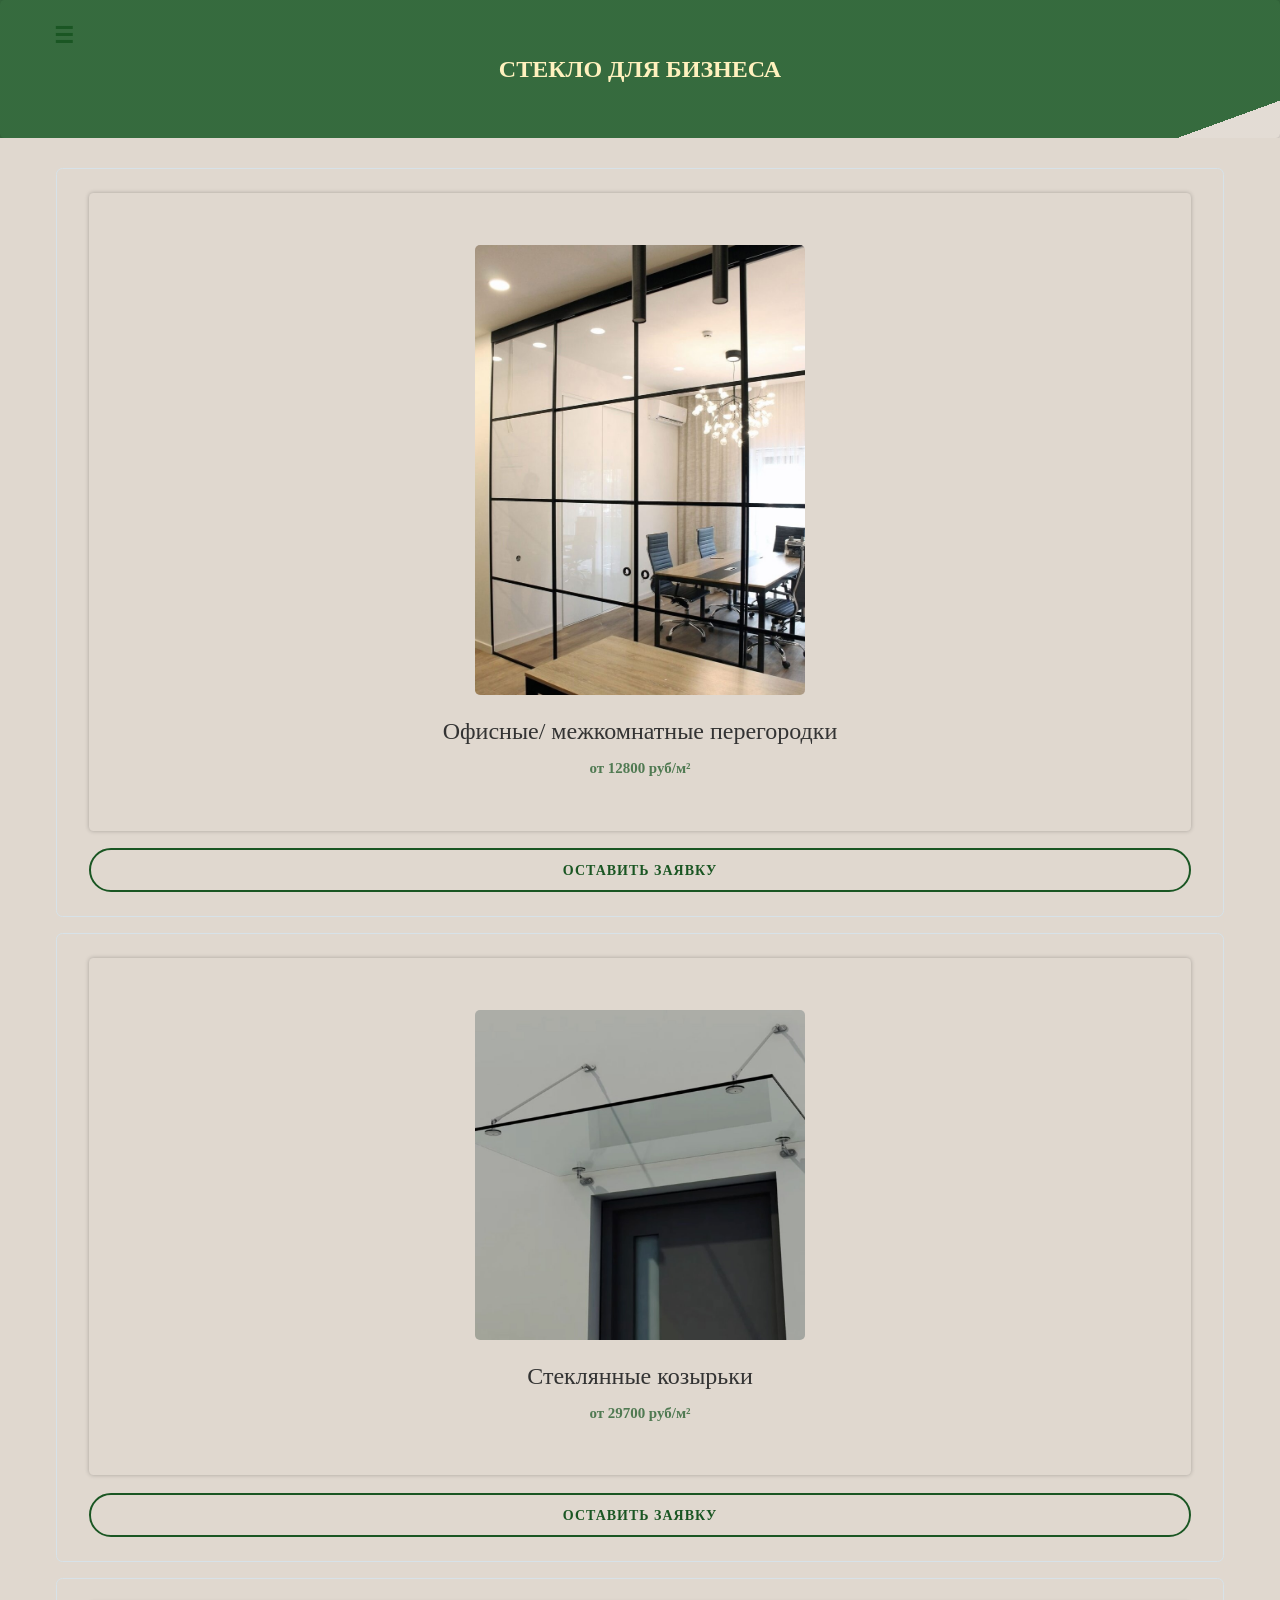
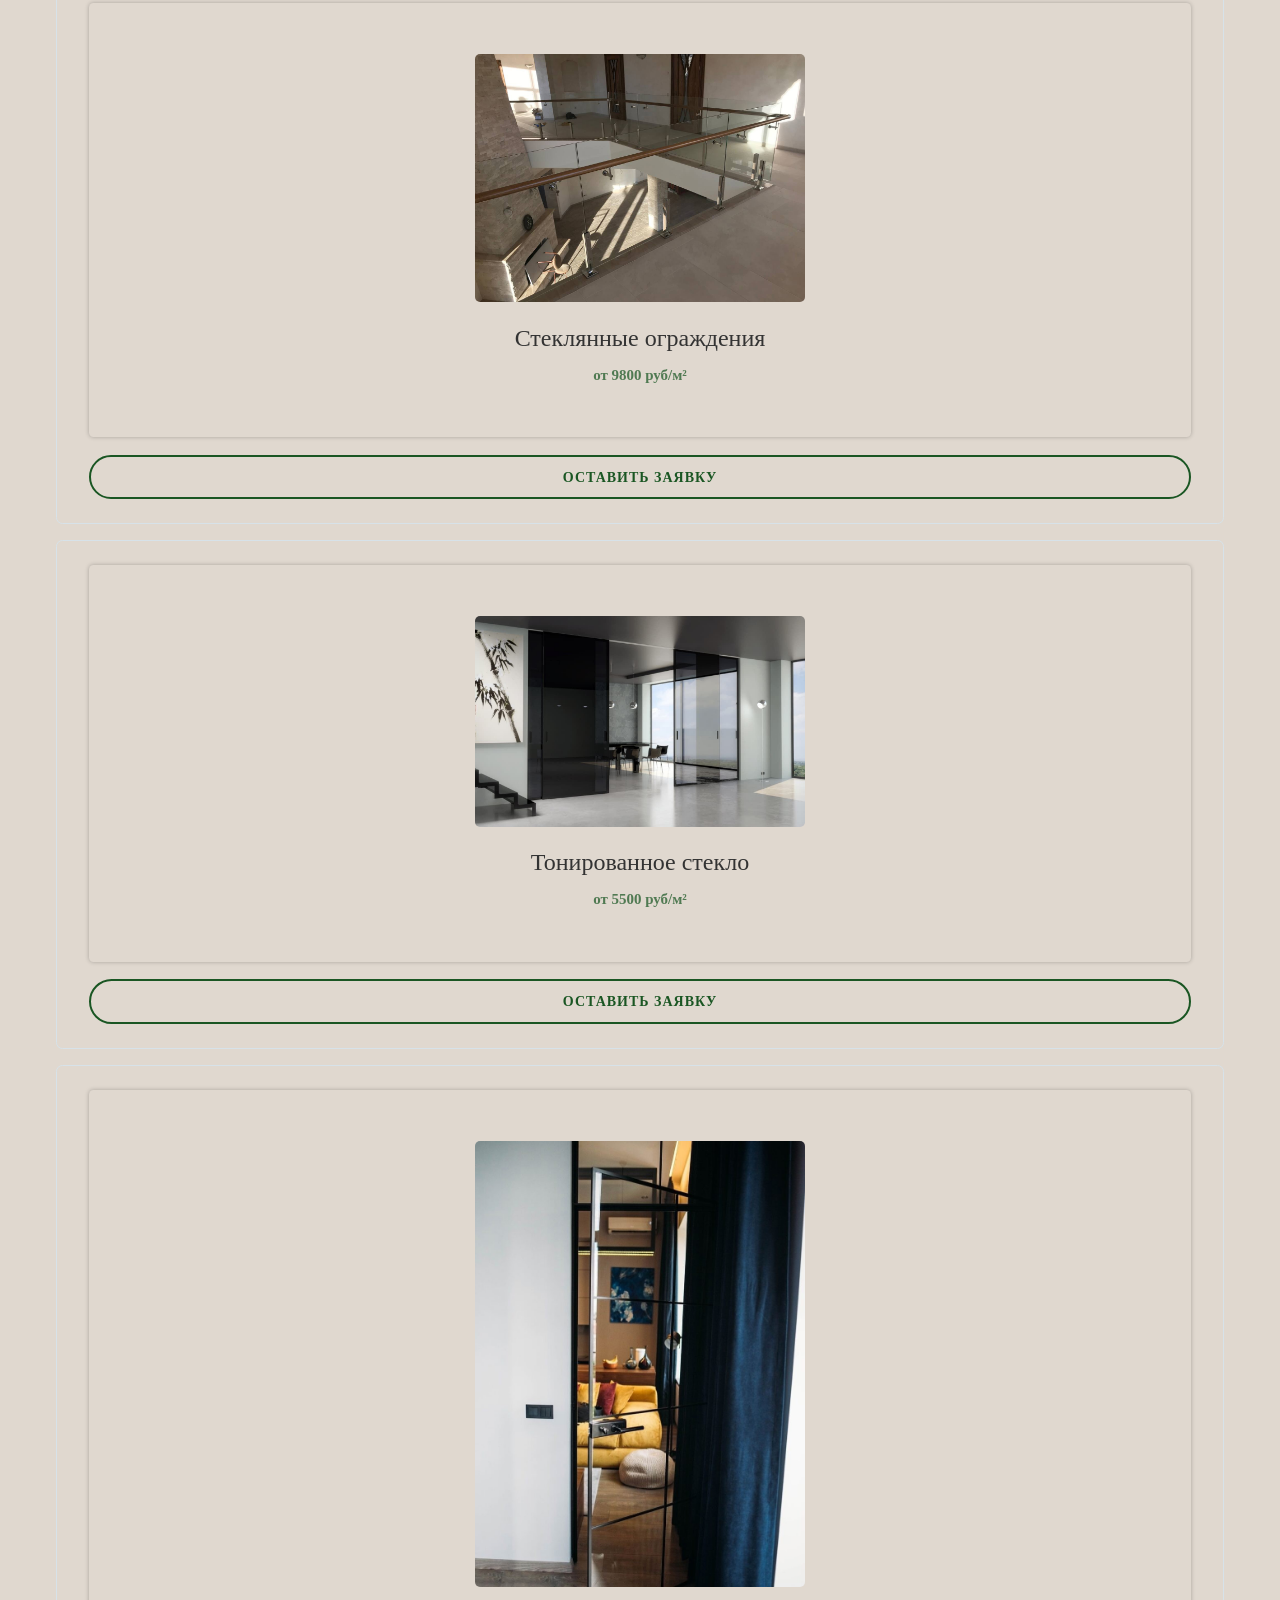
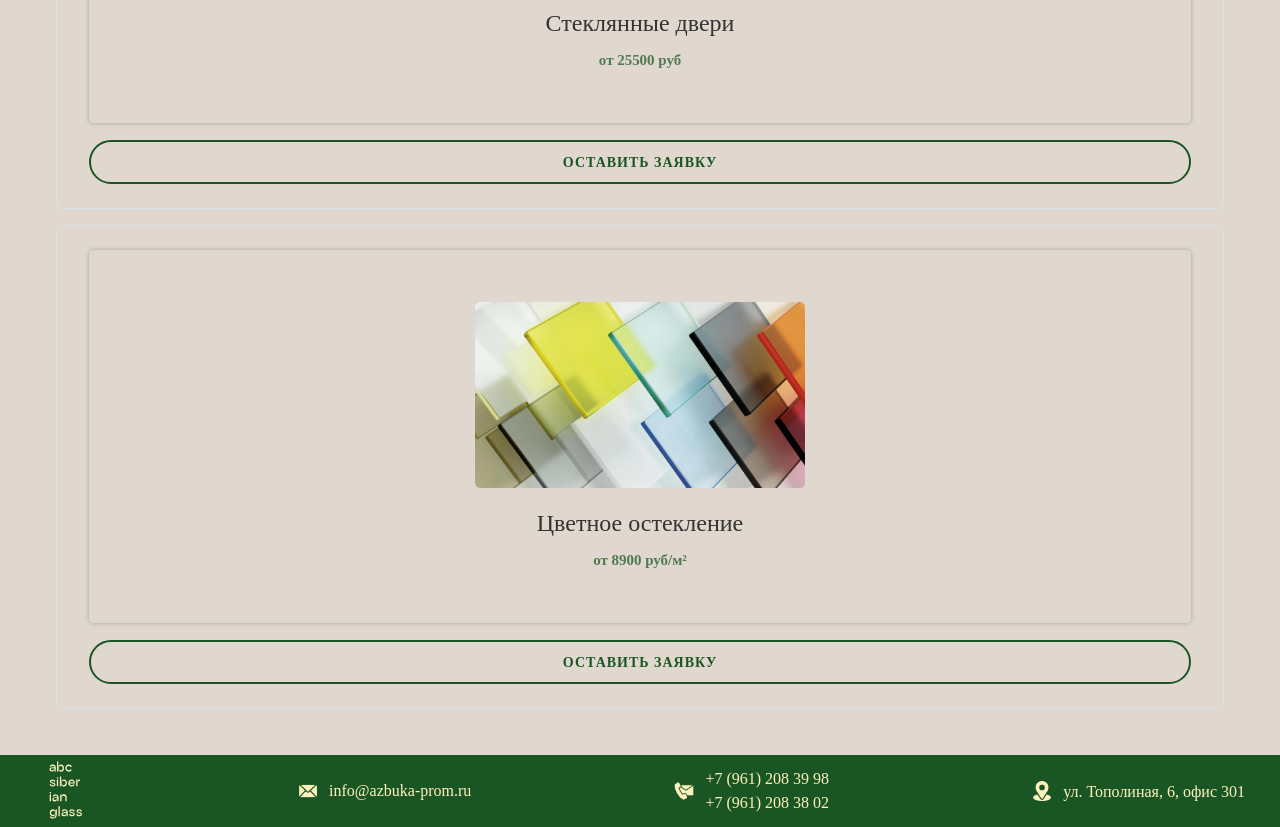
==== commit 20b32e7b: "три странички дан" ====
--- a/azbukakomplekt.ru/glassforbusiness.html
+++ b/azbukakomplekt.ru/glassforbusiness.html
@@ -35,7 +35,7 @@
                 <li><a href="glassforhome.html">Стекло для дома</a>
                     <div class="social-icons">
                         <div class="menu-icons"><a href="https://t.me/abcsibglass"><img src="./img/icons/tg.png" width="30px" height="30px"></a></div>
-                        <div class="menu-icons"><a href=""><img src="./img/icons/vk.png" width="30px" height="30px"></a></div>
+                        <div class="menu-icons"><a href="https://vk.com/abcsibglass"><img src="./img/icons/vk.png" width="30px" height="30px"></a></div>
                         <div class="menu-icons"><a href="https://wa.me/qr/XWNBMQOCFGJVO1"><img src="./img/icons/wa.png" width="30px" height="30px"></a></div>
                     </div>
             </ul>
--- a/azbukakomplekt.ru/scss/style.css
+++ b/azbukakomplekt.ru/scss/style.css
@@ -1435,3 +1435,846 @@
 }
 
 
+
+/* 12columns.css | Created by Katherine Kato | Released under the MIT license */
+/* GitHub: https://kathykato.github.io/12columns/ */
+@import url("https://fonts.googleapis.com/css?family=Pontano+Sans");
+.container {
+  margin: auto;
+  padding: 0 1rem;
+  max-width: 71.25rem;
+  width: 100%;
+}
+
+.grid {
+  display: flex;
+  flex-direction: column;
+  flex-flow: row wrap;
+}
+.grid > [class*=column-] {
+  display: block;
+}
+
+.first {
+  order: -1;
+}
+
+.last {
+  order: 12;
+}
+
+.align-top {
+  align-items: start;
+}
+
+.align-center {
+  align-items: center;
+}
+
+.align-bottom {
+  align-items: end;
+}
+
+.column-xs-1 {
+  flex-basis: 8.3333333333%;
+  max-width: 8.3333333333%;
+}
+
+.column-xs-2 {
+  flex-basis: 16.6666666667%;
+  max-width: 16.6666666667%;
+}
+
+.column-xs-3 {
+  flex-basis: 25%;
+  max-width: 25%;
+}
+
+.column-xs-4 {
+  flex-basis: 33.3333333333%;
+  max-width: 33.3333333333%;
+}
+
+.column-xs-5 {
+  flex-basis: 41.6666666667%;
+  max-width: 41.6666666667%;
+}
+
+.column-xs-6 {
+  flex-basis: 50%;
+  max-width: 50%;
+}
+
+.column-xs-7 {
+  flex-basis: 58.3333333333%;
+  max-width: 58.3333333333%;
+}
+
+.column-xs-8 {
+  flex-basis: 66.6666666667%;
+  max-width: 66.6666666667%;
+}
+
+.column-xs-9 {
+  flex-basis: 75%;
+  max-width: 75%;
+}
+
+.column-xs-10 {
+  flex-basis: 83.3333333333%;
+  max-width: 83.3333333333%;
+}
+
+.column-xs-11 {
+  flex-basis: 91.6666666667%;
+  max-width: 91.6666666667%;
+}
+
+.column-xs-12 {
+  flex-basis: 100%;
+  max-width: 100%;
+}
+
+@media (min-width: 48rem) {
+  .column-sm-1 {
+    flex-basis: 8.3333333333%;
+    max-width: 8.3333333333%;
+  }
+
+  .column-sm-2 {
+    flex-basis: 16.6666666667%;
+    max-width: 16.6666666667%;
+  }
+
+  .column-sm-3 {
+    flex-basis: 25%;
+    max-width: 25%;
+  }
+
+  .column-sm-4 {
+    flex-basis: 33.3333333333%;
+    max-width: 33.3333333333%;
+  }
+
+  .column-sm-5 {
+    flex-basis: 41.6666666667%;
+    max-width: 41.6666666667%;
+  }
+
+  .column-sm-6 {
+    flex-basis: 50%;
+    max-width: 50%;
+  }
+
+  .column-sm-7 {
+    flex-basis: 58.3333333333%;
+    max-width: 58.3333333333%;
+  }
+
+  .column-sm-8 {
+    flex-basis: 66.6666666667%;
+    max-width: 66.6666666667%;
+  }
+
+  .column-sm-9 {
+    flex-basis: 75%;
+    max-width: 75%;
+  }
+
+  .column-sm-10 {
+    flex-basis: 83.3333333333%;
+    max-width: 83.3333333333%;
+  }
+
+  .column-sm-11 {
+    flex-basis: 91.6666666667%;
+    max-width: 91.6666666667%;
+  }
+
+  .column-sm-12 {
+    flex-basis: 100%;
+    max-width: 100%;
+  }
+}
+@media (min-width: 62rem) {
+  .column-md-1 {
+    flex-basis: 8.3333333333%;
+    max-width: 8.3333333333%;
+  }
+
+  .column-md-2 {
+    flex-basis: 16.6666666667%;
+    max-width: 16.6666666667%;
+  }
+
+  .column-md-3 {
+    flex-basis: 25%;
+    max-width: 25%;
+  }
+
+  .column-md-4 {
+    flex-basis: 33.3333333333%;
+    max-width: 33.3333333333%;
+  }
+
+  .column-md-5 {
+    flex-basis: 41.6666666667%;
+    max-width: 41.6666666667%;
+  }
+
+  .column-md-6 {
+    flex-basis: 50%;
+    max-width: 50%;
+  }
+
+  .column-md-7 {
+    flex-basis: 58.3333333333%;
+    max-width: 58.3333333333%;
+  }
+
+  .column-md-8 {
+    flex-basis: 66.6666666667%;
+    max-width: 66.6666666667%;
+  }
+
+  .column-md-9 {
+    flex-basis: 75%;
+    max-width: 75%;
+  }
+
+  .column-md-10 {
+    flex-basis: 83.3333333333%;
+    max-width: 83.3333333333%;
+  }
+
+  .column-md-11 {
+    flex-basis: 91.6666666667%;
+    max-width: 91.6666666667%;
+  }
+
+  .column-md-12 {
+    flex-basis: 100%;
+    max-width: 100%;
+  }
+}
+@media (min-width: 75rem) {
+  .column-lg-1 {
+    flex-basis: 8.3333333333%;
+    max-width: 8.3333333333%;
+  }
+
+  .column-lg-2 {
+    flex-basis: 16.6666666667%;
+    max-width: 16.6666666667%;
+  }
+
+  .column-lg-3 {
+    flex-basis: 25%;
+    max-width: 25%;
+  }
+
+  .column-lg-4 {
+    flex-basis: 33.3333333333%;
+    max-width: 33.3333333333%;
+  }
+
+  .column-lg-5 {
+    flex-basis: 41.6666666667%;
+    max-width: 41.6666666667%;
+  }
+
+  .column-lg-6 {
+    flex-basis: 50%;
+    max-width: 50%;
+  }
+
+  .column-lg-7 {
+    flex-basis: 58.3333333333%;
+    max-width: 58.3333333333%;
+  }
+
+  .column-lg-8 {
+    flex-basis: 66.6666666667%;
+    max-width: 66.6666666667%;
+  }
+
+  .column-lg-9 {
+    flex-basis: 75%;
+    max-width: 75%;
+  }
+
+  .column-lg-10 {
+    flex-basis: 83.3333333333%;
+    max-width: 83.3333333333%;
+  }
+
+  .column-lg-11 {
+    flex-basis: 91.6666666667%;
+    max-width: 91.6666666667%;
+  }
+
+  .column-lg-12 {
+    flex-basis: 100%;
+    max-width: 100%;
+  }
+}
+@supports (display: grid) {
+  .grid {
+    display: grid;
+    grid-template-columns: repeat(12, 1fr);
+    grid-template-rows: auto;
+  }
+  .grid > [class*=column-] {
+    margin: 0;
+    max-width: 100%;
+  }
+
+  .column-xs-1 {
+    grid-column-start: span 1;
+    grid-column-end: span 1;
+  }
+
+  .column-xs-2 {
+    grid-column-start: span 2;
+    grid-column-end: span 2;
+  }
+
+  .column-xs-3 {
+    grid-column-start: span 3;
+    grid-column-end: span 3;
+  }
+
+  .column-xs-4 {
+    grid-column-start: span 4;
+    grid-column-end: span 4;
+  }
+
+  .column-xs-5 {
+    grid-column-start: span 5;
+    grid-column-end: span 5;
+  }
+
+  .column-xs-6 {
+    grid-column-start: span 6;
+    grid-column-end: span 6;
+  }
+
+  .column-xs-7 {
+    grid-column-start: span 7;
+    grid-column-end: span 7;
+  }
+
+  .column-xs-8 {
+    grid-column-start: span 8;
+    grid-column-end: span 8;
+  }
+
+  .column-xs-9 {
+    grid-column-start: span 9;
+    grid-column-end: span 9;
+  }
+
+  .column-xs-10 {
+    grid-column-start: span 10;
+    grid-column-end: span 10;
+  }
+
+  .column-xs-11 {
+    grid-column-start: span 11;
+    grid-column-end: span 11;
+  }
+
+  .column-xs-12 {
+    grid-column-start: span 12;
+    grid-column-end: span 12;
+  }
+
+  @media (min-width: 48rem) {
+    .column-sm-1 {
+      grid-column-start: span 1;
+      grid-column-end: span 1;
+    }
+
+    .column-sm-2 {
+      grid-column-start: span 2;
+      grid-column-end: span 2;
+    }
+
+    .column-sm-3 {
+      grid-column-start: span 3;
+      grid-column-end: span 3;
+    }
+
+    .column-sm-4 {
+      grid-column-start: span 4;
+      grid-column-end: span 4;
+    }
+
+    .column-sm-5 {
+      grid-column-start: span 5;
+      grid-column-end: span 5;
+    }
+
+    .column-sm-6 {
+      grid-column-start: span 6;
+      grid-column-end: span 6;
+    }
+
+    .column-sm-7 {
+      grid-column-start: span 7;
+      grid-column-end: span 7;
+    }
+
+    .column-sm-8 {
+      grid-column-start: span 8;
+      grid-column-end: span 8;
+    }
+
+    .column-sm-9 {
+      grid-column-start: span 9;
+      grid-column-end: span 9;
+    }
+
+    .column-sm-10 {
+      grid-column-start: span 10;
+      grid-column-end: span 10;
+    }
+
+    .column-sm-11 {
+      grid-column-start: span 11;
+      grid-column-end: span 11;
+    }
+
+    .column-sm-12 {
+      grid-column-start: span 12;
+      grid-column-end: span 12;
+    }
+  }
+  @media (min-width: 62rem) {
+    .column-md-1 {
+      grid-column-start: span 1;
+      grid-column-end: span 1;
+    }
+
+    .column-md-2 {
+      grid-column-start: span 2;
+      grid-column-end: span 2;
+    }
+
+    .column-md-3 {
+      grid-column-start: span 3;
+      grid-column-end: span 3;
+    }
+
+    .column-md-4 {
+      grid-column-start: span 4;
+      grid-column-end: span 4;
+    }
+
+    .column-md-5 {
+      grid-column-start: span 5;
+      grid-column-end: span 5;
+    }
+
+    .column-md-6 {
+      grid-column-start: span 6;
+      grid-column-end: span 6;
+    }
+
+    .column-md-7 {
+      grid-column-start: span 7;
+      grid-column-end: span 7;
+    }
+
+    .column-md-8 {
+      grid-column-start: span 8;
+      grid-column-end: span 8;
+    }
+
+    .column-md-9 {
+      grid-column-start: span 9;
+      grid-column-end: span 9;
+    }
+
+    .column-md-10 {
+      grid-column-start: span 10;
+      grid-column-end: span 10;
+    }
+
+    .column-md-11 {
+      grid-column-start: span 11;
+      grid-column-end: span 11;
+    }
+
+    .column-md-12 {
+      grid-column-start: span 12;
+      grid-column-end: span 12;
+    }
+  }
+  @media (min-width: 75rem) {
+    .column-lg-1 {
+      grid-column-start: span 1;
+      grid-column-end: span 1;
+    }
+
+    .column-lg-2 {
+      grid-column-start: span 2;
+      grid-column-end: span 2;
+    }
+
+    .column-lg-3 {
+      grid-column-start: span 3;
+      grid-column-end: span 3;
+    }
+
+    .column-lg-4 {
+      grid-column-start: span 4;
+      grid-column-end: span 4;
+    }
+
+    .column-lg-5 {
+      grid-column-start: span 5;
+      grid-column-end: span 5;
+    }
+
+    .column-lg-6 {
+      grid-column-start: span 6;
+      grid-column-end: span 6;
+    }
+
+    .column-lg-7 {
+      grid-column-start: span 7;
+      grid-column-end: span 7;
+    }
+
+    .column-lg-8 {
+      grid-column-start: span 8;
+      grid-column-end: span 8;
+    }
+
+    .column-lg-9 {
+      grid-column-start: span 9;
+      grid-column-end: span 9;
+    }
+
+    .column-lg-10 {
+      grid-column-start: span 10;
+      grid-column-end: span 10;
+    }
+
+    .column-lg-11 {
+      grid-column-start: span 11;
+      grid-column-end: span 11;
+    }
+
+    .column-lg-12 {
+      grid-column-start: span 12;
+      grid-column-end: span 12;
+    }
+  }
+}
+* {
+  box-sizing: border-box;
+}
+*::before, *::after {
+  box-sizing: border-box;
+}
+
+body {
+  font-family: "Pontano Sans", sans-serif;
+  font-size: 1.125rem;
+  line-height: 1.5;
+  margin: 0;
+  padding: 0;
+  color: #888;
+  background: #fff;
+  text-rendering: optimizeLegibility;
+}
+
+ul {
+  padding: 0;
+  margin: 0;
+  list-style: none;
+}
+ul li {
+  margin: 0 1.75rem 0 0;
+}
+
+a {
+  color: #888;
+  text-decoration: none;
+  transition: all 0.2s ease;
+}
+a:hover {
+  color: #333;
+}
+a.active {
+  color: #333;
+}
+
+h1, h2, h3, h4 {
+  color: #333;
+  font-weight: normal;
+  margin: 1.75rem 0 1rem 0;
+}
+
+h1 {
+  font-size: 2.5rem;
+}
+
+h2 {
+  font-size: 2.125rem;
+  margin: 0;
+}
+
+h3 {
+  font-size: 2rem;
+}
+
+h4 {
+  font-size: 1.5rem;
+  margin: 1rem 0 0.5rem 0;
+}
+
+section {
+  display: block;
+}
+
+img {
+  max-width: 100%;
+  height: auto;
+  -o-object-fit: cover;
+  object-fit: cover;
+}
+
+nav {
+  display: block;
+}
+nav li {
+  font-size: 1.125rem;
+  margin: 0;
+}
+
+.flex-nav ul {
+  position: absolute;
+  z-index: 1;
+  list-style: none;
+  margin: 0;
+  padding: 0;
+  display: flex;
+  flex-wrap: wrap;
+  flex-direction: column;
+  display: none;
+  width: 100%;
+  left: 0;
+  padding: 1rem;
+  background: #fff;
+  text-align: center;
+}
+.flex-nav ul.active {
+  display: flex;
+}
+.flex-nav ul li {
+  margin: 0.5rem 0;
+}
+
+.toggle-nav {
+  display: flex;
+  justify-content: flex-end;
+  font-size: 1.125rem;
+  line-height: 1.7;
+  margin: 1rem 0;
+}
+.toggle-nav i {
+  font-size: 1.5rem;
+  line-height: 1.4;
+  margin: 0 0 0 0.5rem;
+}
+
+#highlight {
+  color: #333;
+  font-size: 1.125rem;
+  text-transform: uppercase;
+}
+
+.price {
+  margin: 0;
+}
+
+.breadcrumb-list {
+  display: flex;
+  flex-wrap: wrap;
+  padding: 0;
+  margin: 1rem 0 0 0;
+  list-style: none;
+}
+.breadcrumb-list li {
+  font-size: 0.85rem;
+  letter-spacing: 0.125rem;
+  text-transform: uppercase;
+}
+
+.breadcrumb-item.active {
+  color: #333;
+}
+.breadcrumb-item + .breadcrumb-item::before {
+  content: "/";
+  display: inline-block;
+  padding: 0 0.5rem;
+  color: #d5d5d5;
+}
+
+.description {
+  border-top: 0.0625rem solid #e3dddd;
+  margin: 2rem 0;
+  padding: 1rem 0 0 0;
+}
+
+.add-to-cart {
+  position: relative;
+  display: inline-block;
+  background: #3e3e3f;
+  color: #fff;
+  border: none;
+  border-radius: 0;
+  padding: 1.25rem 2.5rem;
+  font-size: 1rem;
+  text-transform: uppercase;
+  cursor: pointer;
+  transform: translateZ(0);
+  transition: color 0.3s ease;
+  letter-spacing: 0.0625rem;
+}
+.add-to-cart:hover::before {
+  transform: scaleX(1);
+}
+.add-to-cart::before {
+  position: absolute;
+  content: "";
+  z-index: -1;
+  top: 0;
+  left: 0;
+  right: 0;
+  bottom: 0;
+  background: #565657;
+  transform: scaleX(0);
+  transform-origin: 0 50%;
+  transition: transform 0.3s ease-out;
+}
+
+.container {
+  margin: auto;
+  padding: 0 1rem;
+  max-width: 75rem;
+  width: 100%;
+}
+
+.grid > [class*=column-] {
+  padding: 1rem;
+}
+.grid.menu, .grid.product {
+  border-bottom: 0.0625rem solid #e3dddd;
+}
+.grid.menu > [class*=column-] {
+  padding: 0.5rem 1rem 0.5rem 1rem;
+}
+.grid.product {
+  padding: 0 0 1.5rem 0;
+}
+.grid.second-nav > [class*=column-] {
+  padding: 0.5rem 1rem;
+}
+
+footer {
+  padding: 1rem 0;
+  text-align: center;
+}
+
+.product-image {
+  display: none;
+}
+
+.image-list li {
+  margin: 0;
+}
+
+@media (min-width: 62rem) {
+  .product-image img, .image-list img {
+    width: 100%;
+  }
+
+  .product-image {
+    display: block;
+  }
+  .product-image img {
+    height: 52vh;
+  }
+  .product-image img.active {
+    display: block;
+    margin: 0 0 0.75rem 0;
+  }
+
+  .image-list {
+    display: flex;
+    overflow: hidden;
+  }
+  .image-list li {
+    margin: 0 0.75rem 0 0;
+    flex-basis: 100%;
+  }
+  .image-list li:nth-child(3) {
+    margin: 0;
+  }
+  .image-list img {
+    height: 10rem;
+    width: 100%;
+    transition: opacity 0.3s ease;
+    cursor: pointer;
+  }
+  .image-list img:hover {
+    opacity: 0.7;
+  }
+
+  nav ul {
+    justify-content: flex-end;
+  }
+
+  .toggle-nav {
+    display: none;
+  }
+
+  .flex-nav {
+    display: block;
+  }
+  .flex-nav ul {
+    display: flex;
+    flex-direction: row;
+    position: relative;
+    justify-content: flex-end;
+  }
+  .flex-nav ul li {
+    font-size: 1.125rem;
+    margin: 0 1.5rem 0 0;
+  }
+  .flex-nav ul li:nth-child(4) {
+    margin: 0;
+  }
+}
+@-webkit-keyframes fadeImg {
+  from {
+    opacity: 0;
+  }
+  to {
+    opacity: 1;
+  }
+}
+@keyframes fadeImg {
+  from {
+    opacity: 0;
+  }
+  to {
+    opacity: 1;
+  }
+}
+
+
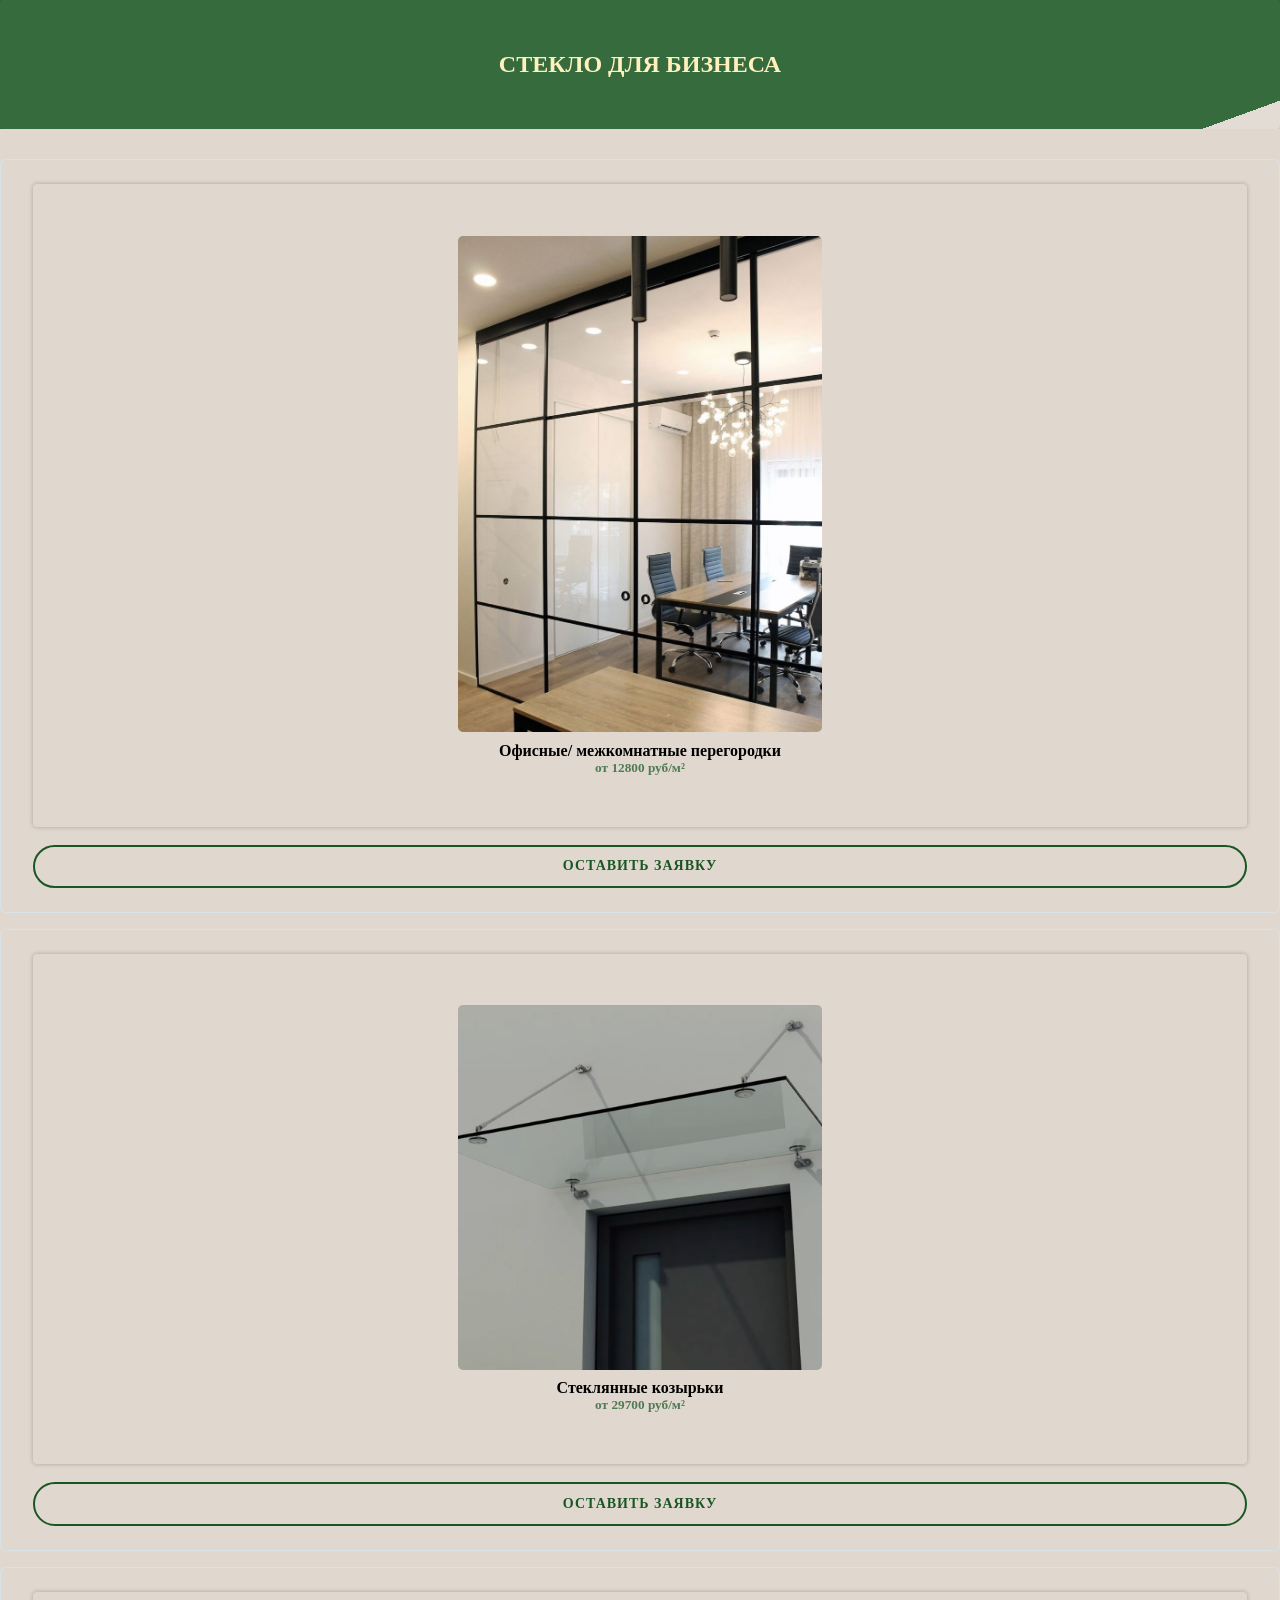
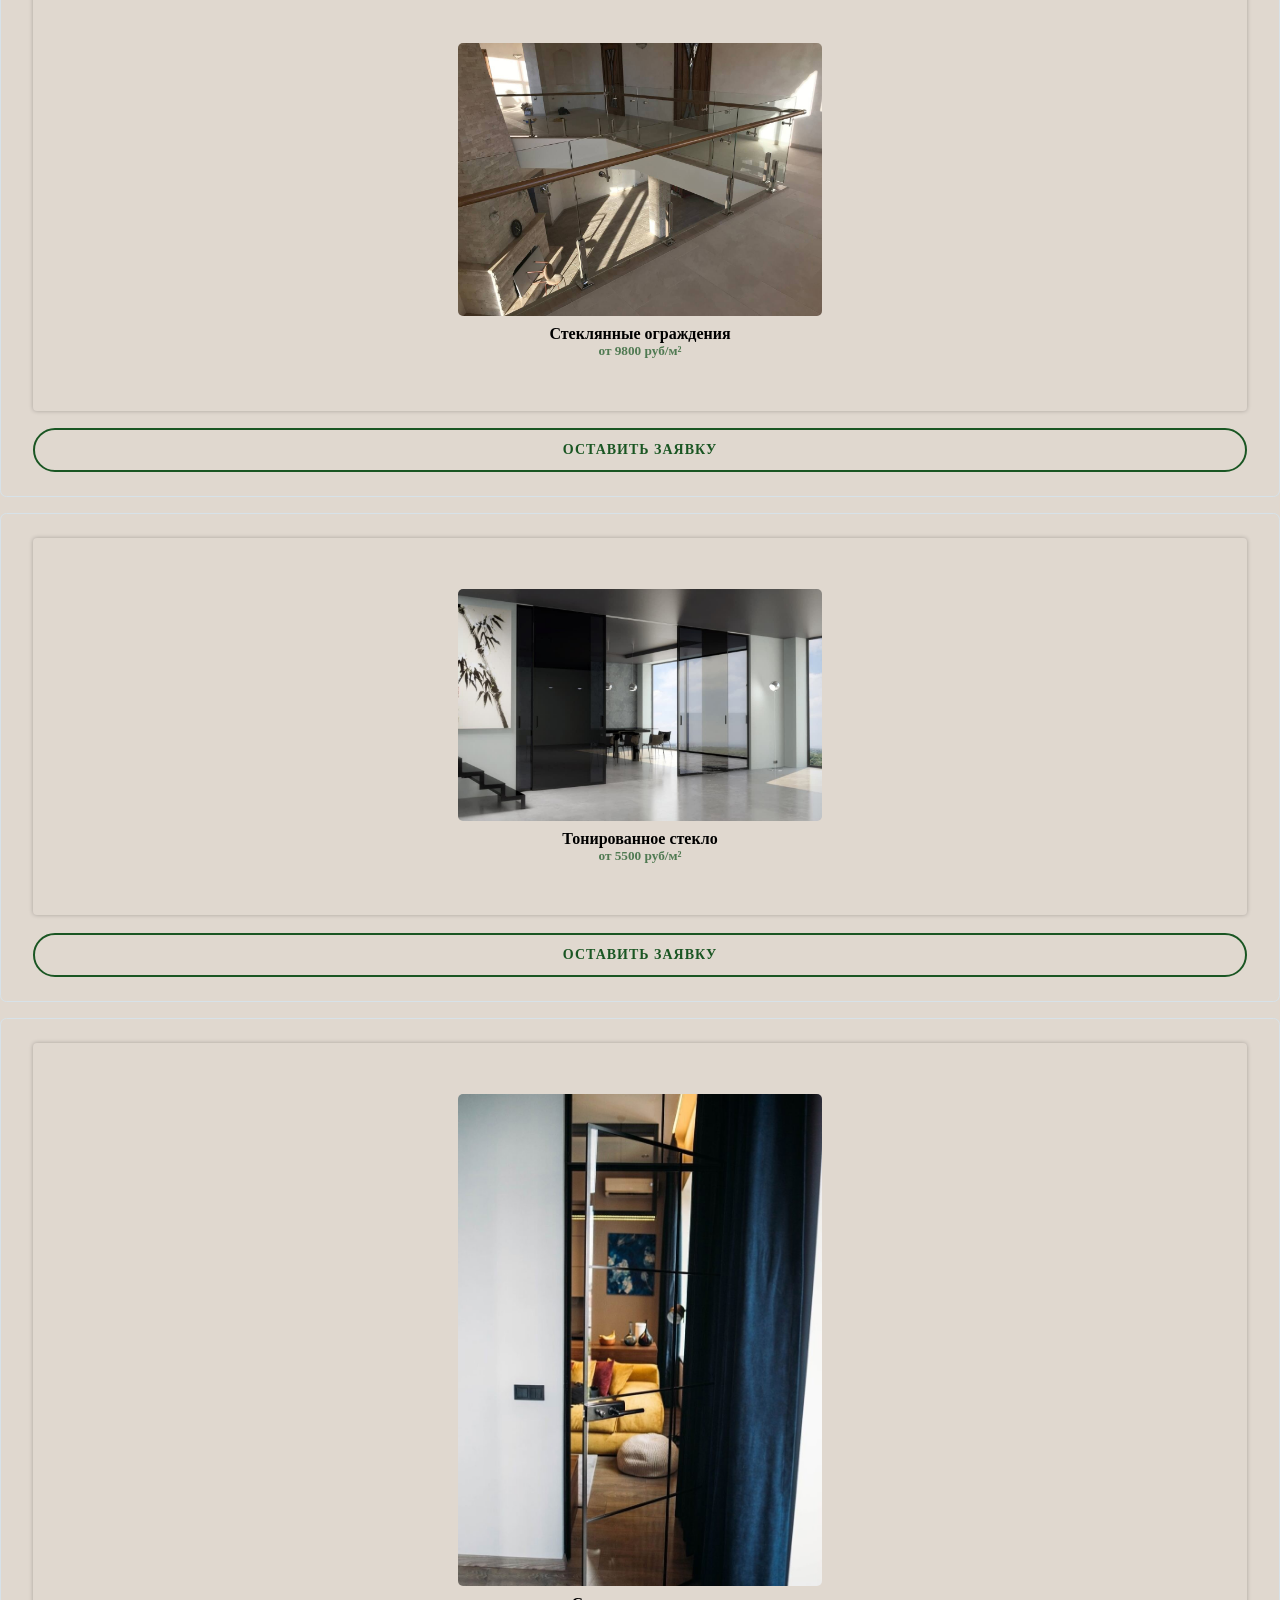
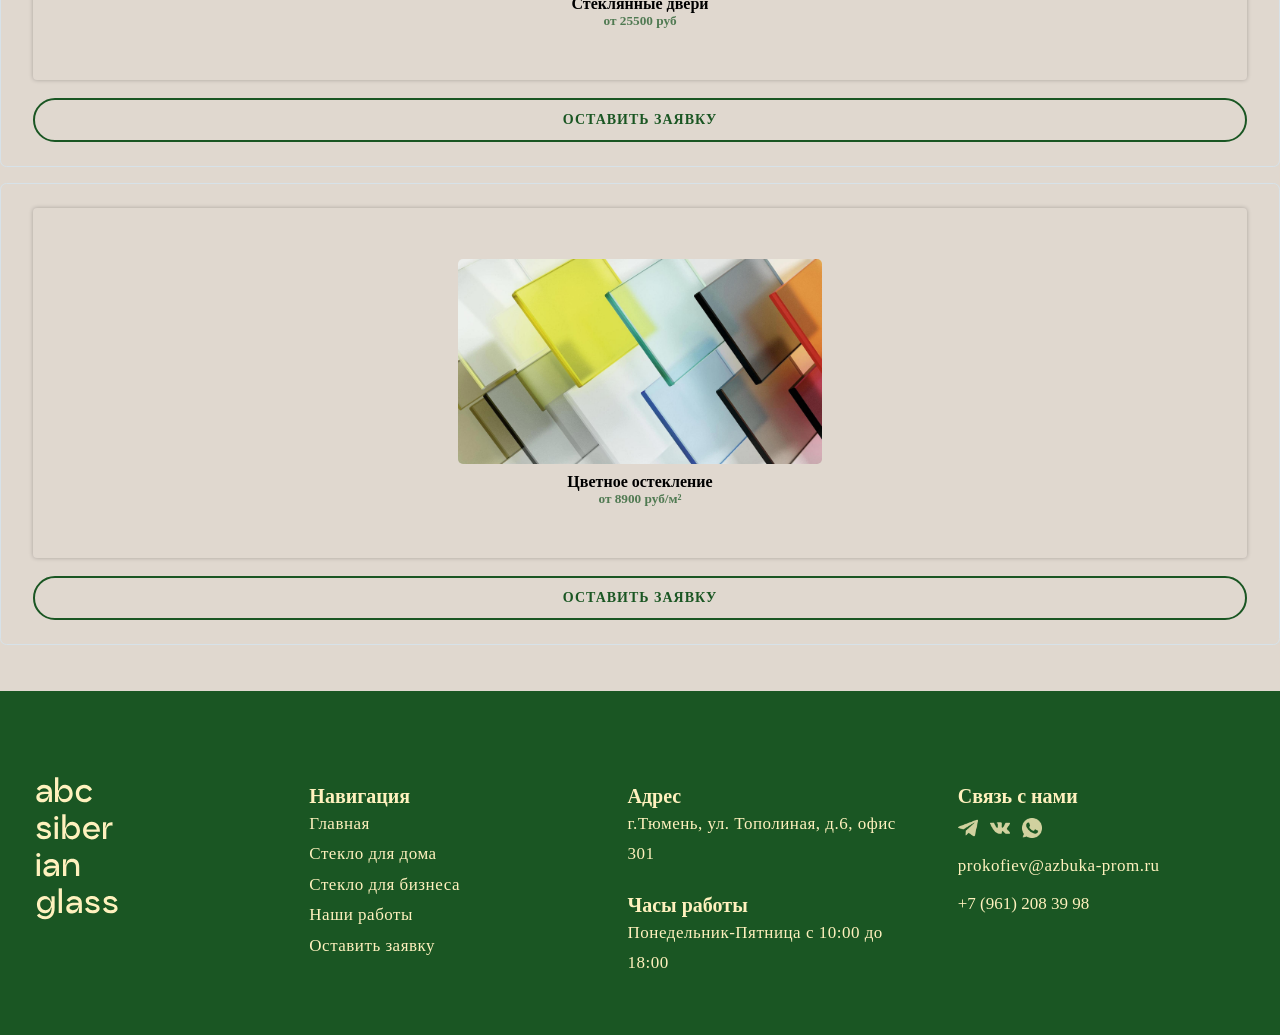
==== commit 586336b5: "пока что последний варик" ====
--- a/azbukakomplekt.ru/glassforbusiness.html
+++ b/azbukakomplekt.ru/glassforbusiness.html
@@ -23,23 +23,23 @@
         непосредственно после него, например
         можно и в конце страницы
         -->
-        <nav class="nav">
-            <label for="nav-toggle" class="nav-toggle" onclick></label>
-            <h2 class="logo">
-            </h2>
-            <ul>
-                <li><a href="index.html">Главная</a>
-                <li><a href="https://abcsibglass.ru/index.html">Оставьте заявку</a>
-                <li><a href="#contacts">Контакты</a>
-                <li><a href="glassforbusiness.html">Стекло для бизнеса</a>
-                <li><a href="glassforhome.html">Стекло для дома</a>
-                    <div class="social-icons">
-                        <div class="menu-icons"><a href="https://t.me/abcsibglass"><img src="./img/icons/tg.png" width="30px" height="30px"></a></div>
-                        <div class="menu-icons"><a href="https://vk.com/abcsibglass"><img src="./img/icons/vk.png" width="30px" height="30px"></a></div>
-                        <div class="menu-icons"><a href="https://wa.me/qr/XWNBMQOCFGJVO1"><img src="./img/icons/wa.png" width="30px" height="30px"></a></div>
-                    </div>
-            </ul>
-        </nav>
+<!--        <nav class="nav">-->
+<!--            <label for="nav-toggle" class="nav-toggle" onclick></label>-->
+<!--            <h2 class="logo">-->
+<!--            </h2>-->
+<!--            <ul>-->
+<!--                <li><a href="index.html">Главная</a>-->
+<!--                <li><a href="https://abcsibglass.ru/index.html">Оставьте заявку</a>-->
+<!--                <li><a href="#contacts">Контакты</a>-->
+<!--                <li><a href="glassforbusiness.html">Стекло для бизнеса</a>-->
+<!--                <li><a href="glassforhome.html">Стекло для дома</a>-->
+<!--                    <div class="social-icons">-->
+<!--                        <div class="menu-icons"><a href="https://t.me/abcsibglass"><img src="./img/icons/tg.png" width="30px" height="30px"></a></div>-->
+<!--                        <div class="menu-icons"><a href="https://vk.com/abcsibglass"><img src="./img/icons/vk.png" width="30px" height="30px"></a></div>-->
+<!--                        <div class="menu-icons"><a href="https://wa.me/qr/XWNBMQOCFGJVO1"><img src="./img/icons/wa.png" width="30px" height="30px"></a></div>-->
+<!--                    </div>-->
+<!--            </ul>-->
+<!--        </nav>-->
         <div class="center-photo">
             <!--               <img src="img/MacBook Pro 16_ - 5 1.svg" width="100%" height="auto" decoding="sync">-->
             <div class="bg"></div>
@@ -167,12 +167,62 @@
         </div>
     </section>
     <section id="contacts" class="footer">
-        <div class="footer__container">
-            <div class="footer-wrapper">
-                <div class="footer-item" ><a href="" class="footer-logo"><img class="logo-svg logo-footer-svg" src="img/MacBook Pro 16_ - 2 1 1.svg" width="120px" height="150px" alt="Logo"></a></div>
-                <div class="footer-item"><div class="footer-icon"><img class="footer-icon" src="img/icons/email.png"></div><a class="footer-mail" href="mailto:info@azbuka-prom.ru">  info@azbuka-prom.ru</a></div>
-                <div class="footer-item"><div class="footer-icon"><img class="footer-icon" src="img/icons/cont.png"></div><div class="footer-numer-wrap"><a class="footer-number" href="tel:+79612083998">  +7 (961) 208 39 98</a><a class="footer-number" href="tel:+79612083802">  +7 (961) 208 38 02</a></div></div>
-                <div class="footer-item abaut-company-wrapper"><div class="footer-icon"><img class="footer-icon" src="img/icons/locat.png"></div><a class="abaut-company" href="https://yandex.ru/maps/55/tyumen/house/topolinaya_ulitsa_6/YkwYcAFoTUQOQFttfX1zcXpjZg==/?ll=65.668419%2C57.120602&z=15">  ул. Тополиная, 6, офис 301</a></div>
+        <div class="container-footer w-container">
+            <div class="w-row">
+                <div class="footer-column w-clearfix w-col w-col-4"><img src="img/MacBook Pro 16_ - 2 1 1.svg" alt="" width="150" class="failory-logo-image"><br>
+                    <!--                    <p class="footer-description-failory">Lorem ipsum dolor sit amet.<br></p>-->
+                </div>
+                <div class="footer-column w-col w-col-8">
+                    <div class="w-row">
+                        <div class="w-col w-col-8">
+                            <div class="w-row">
+                                <div class="w-col w-col-7 w-col-small-6 w-col-tiny-7">
+                                    <h3 class="footer-titles">Навигация</h3>
+                                    <p class="footer-links">
+                                        <a href="index.html" target="_blank">
+                                            <span class="footer-link">Главная<br></span></a>
+                                        <a href="glassforhome.html" target="_blank">
+                                            <span class="footer-link">Стекло для дома<br></span></a>
+                                        <a href="glassforbusiness.html">
+                                            <span class="footer-link">Стекло для бизнеса<br></span></a>
+                                        <a href="">
+                                            <span class="footer-link">Наши работы<br></span></a>
+                                        <a href="index.html">
+                                            <span class="footer-link">Оставить заявку</span></a><span><br></span>
+                                        <!--                                        <span class="footer-link">Startup Cemetery<br></span></a><a href="">-->
+                                        <!--                                        <span class="footer-link">Podcast</span></a><strong><br></strong>-->
+                                    </p>
+                                </div>
+                                <div class="w-col w-col-5 w-col-small-6 w-col-tiny-5">
+                                    <h3 class="footer-titles">Адрес</h3>
+                                    <p class="footer-links">
+                                        <span class="footer-link"><a href="https://yandex.ru/maps/org/abc_siberian_glass/215911119981/?ll=65.668419%2C57.120602&z=16"> г.Тюмень, ул. Тополиная, д.6, офис 301</a><br></span>
+                                        <!--                                        <a href=""><span class="footer-link">Open Startup<br></span></a>-->
+                                        <!--                                        <a href=""><span class="footer-link"></span></a>-->
+                                        <!--                                        <a href=""><span class="footer-link">Contribute<br></span></a>-->
+                                        <!--                                        <a href=""><span class="footer-link">FAQ</span></a><strong><br></strong>-->
+                                    </p>
+                                    <h3 class="footer-titles">Часы работы</h3>
+                                    <p class="footer-links">
+                                        <a href=""><span class="footer-link">Понедельник-Пятница с 10:00 до 18:00<br></span></a>
+                                    </p>
+                                </div>
+                            </div>
+                        </div>
+                        <div class="column-center-mobile w-col w-col-4">
+                            <h3 class="footer-titles">Связь с нами</h3>
+                            <a href="https://t.me/abcsibglass" target="_blank" class="footer-social-network-icons w-inline-block">
+                                <img src="./img/icons/tg-bezh.png" width="20" alt="Twitter icon"></a>
+                            <a href="https://vk.com/abcsibglass" target="_blank" class="footer-social-network-icons w-inline-block">
+                                <img src="./img/icons/vk-bezh.png" width="20" alt="Instagram icon"></a>
+                            <a href="https://wa.me/qr/XWNBMQOCFGJVO1" target="_blank" class="footer-social-network-icons w-inline-block">
+                                <img src="./img/icons/wa-bezh.png" width="20" alt="Facebook Icon"></a>
+
+                            <p class="footer-description"><strong class="link-email-footer"><a href="mailto:prokofiev@azbuka-prom.ru">  prokofiev@azbuka-prom.ru</a></strong><br></p>
+                            <a href="tel:+79612083998">  +7 (961) 208 39 98</a>
+                        </div>
+                    </div>
+                </div>
             </div>
         </div>
     </section>
--- a/azbukakomplekt.ru/scss/style.css
+++ b/azbukakomplekt.ru/scss/style.css
@@ -1435,846 +1435,292 @@
 }
 
 
-
-/* 12columns.css | Created by Katherine Kato | Released under the MIT license */
-/* GitHub: https://kathykato.github.io/12columns/ */
-@import url("https://fonts.googleapis.com/css?family=Pontano+Sans");
-.container {
-  margin: auto;
-  padding: 0 1rem;
-  max-width: 71.25rem;
-  width: 100%;
-}
-
-.grid {
-  display: flex;
-  flex-direction: column;
-  flex-flow: row wrap;
-}
-.grid > [class*=column-] {
+/*new footer*/
+
+div.container-footer.w-container {
+  box-sizing: border-box;
+  margin-left: auto;
+  margin-right: auto;
+  /*max-width: 940px;*/
+  padding-bottom: 40px;
+  padding-top: 70px;
+  background-color: #1A5623;
+}
+
+div.container-footer.w-container:after {
+  clear: both;
+  content: " ";
+  display: table;
+  grid-column-end: 2;
+  grid-column-start: 1;
+  grid-row-end: 2;
+  grid-row-start: 1;
+}
+
+div.container-footer.w-container:before {
+  content: " ";
+  display: table;
+  grid-column-end: 2;
+  grid-column-start: 1;
+  grid-row-end: 2;
+  grid-row-start: 1;
+}
+
+div.w-row {
+  box-sizing: border-box;
+  margin-left: -10px;
+  margin-right: -10px;
+}
+
+div.w-row:after {
+  clear: both;
+  content: " ";
+  display: table;
+  grid-column-end: 2;
+  grid-column-start: 1;
+  grid-row-end: 2;
+  grid-row-start: 1;
+}
+
+div.w-row:before {
+  content: " ";
+  display: table;
+  grid-column-end: 2;
+  grid-column-start: 1;
+  grid-row-end: 2;
+  grid-row-start: 1;
+}
+
+div.footer-column.w-clearfix.w-col.w-col-4 {
+  box-sizing: border-box;
+  float: left;
+  min-height: 1px;
+  padding-left: 10px;
+  padding-right: 10px;
+  position: relative;
+  width: 25.3333%;
+}
+
+div.footer-column.w-clearfix.w-col.w-col-4:after {
+  clear: both;
+  content: " ";
+  display: table;
+  grid-column-end: 2;
+  grid-column-start: 1;
+  grid-row-end: 2;
+  grid-row-start: 1;
+}
+
+div.footer-column.w-clearfix.w-col.w-col-4:before {
+  content: " ";
+  display: table;
+  grid-column-end: 2;
+  grid-column-start: 1;
+  grid-row-end: 2;
+  grid-row-start: 1;
+}
+
+img.failory-logo-image {
+  border-width: 0;
+  box-sizing: border-box;
+  display: inline-block;
+  float: left;
+  max-width: 100%;
+  vertical-align: middle;
+}
+
+h3.footer-failory-name {
+  box-sizing: border-box;
+  color: #FFF1BE;
   display: block;
-}
-
-.first {
-  order: -1;
-}
-
-.last {
-  order: 12;
-}
-
-.align-top {
-  align-items: start;
-}
-
-.align-center {
-  align-items: center;
-}
-
-.align-bottom {
-  align-items: end;
-}
-
-.column-xs-1 {
-  flex-basis: 8.3333333333%;
-  max-width: 8.3333333333%;
-}
-
-.column-xs-2 {
-  flex-basis: 16.6666666667%;
-  max-width: 16.6666666667%;
-}
-
-.column-xs-3 {
-  flex-basis: 25%;
-  max-width: 25%;
-}
-
-.column-xs-4 {
-  flex-basis: 33.3333333333%;
-  max-width: 33.3333333333%;
-}
-
-.column-xs-5 {
-  flex-basis: 41.6666666667%;
-  max-width: 41.6666666667%;
-}
-
-.column-xs-6 {
-  flex-basis: 50%;
-  max-width: 50%;
-}
-
-.column-xs-7 {
-  flex-basis: 58.3333333333%;
-  max-width: 58.3333333333%;
-}
-
-.column-xs-8 {
-  flex-basis: 66.6666666667%;
-  max-width: 66.6666666667%;
-}
-
-.column-xs-9 {
-  flex-basis: 75%;
-  max-width: 75%;
-}
-
-.column-xs-10 {
-  flex-basis: 83.3333333333%;
-  max-width: 83.3333333333%;
-}
-
-.column-xs-11 {
-  flex-basis: 91.6666666667%;
-  max-width: 91.6666666667%;
-}
-
-.column-xs-12 {
-  flex-basis: 100%;
+  /*font-family: Lato, sans-serif;*/
+  font-size: 20px;
+  font-weight: 900;
+  line-height: 1.1em;
+  margin-bottom: 10px;
+  margin-left: 10px;
+  margin-top: 24px;
+}
+
+p.footer-description-failory {
+  box-sizing: border-box;
+  color: #FFF1BE;
+  display: block;
+  /*font-family: Lato, sans-serif;*/
+  font-size: 17px;
+  font-weight: 300;
+  letter-spacing: .5px;
+  line-height: 1.5em;
+  margin-bottom: 16px;
+  margin-top: 15px;
+}
+
+br {
+  box-sizing: border-box;
+}
+
+div.footer-column.w-col.w-col-8 {
+  box-sizing: border-box;
+  float: left;
+  min-height: 1px;
+  padding-left: 10px;
+  padding-right: 10px;
+  position: relative;
+  width: 73.6667%;
+}
+
+div.w-col.w-col-8 {
+  box-sizing: border-box;
+  float: left;
+  min-height: 1px;
+  padding-left: 0;
+  padding-right: 0;
+  position: relative;
+  width: 66.6667%;
+}
+
+div.w-col.w-col-7.w-col-small-6.w-col-tiny-7 {
+  box-sizing: border-box;
+  float: left;
+  min-height: 1px;
+  padding-left: 0;
+  padding-right: 0;
+  position: relative;
+  width: 48.3333%;
+}
+
+h3.footer-titles {
+  box-sizing: border-box;
+  color: #FFF1BE;
+  display: block;
+  /*font-family: Lato, sans-serif;*/
+  font-size: 20px;
+  font-weight: 900;
+  line-height: 1.1em;
+  margin-bottom: 0;
+  margin-left: 0;
+  margin-top: 24px;
+}
+
+p.footer-links {
+  box-sizing: border-box;
+  color: #FFF1BE;
+  display: block;
+  /*font-family: Lato, sans-serif;*/
+  font-size: 17px;
+  font-weight: 300;
+  letter-spacing: .5px;
+  line-height: 1.8em;
+  margin-bottom: 16px;
+  margin-top: 2px;
+}
+
+a {
+  background-color: transparent;
+  box-sizing: border-box;
+  color: #FFF1BE;
+  /*font-family: Lato, sans-serif;*/
+  font-size: 17px;
+  font-weight: 400;
+  line-height: 1.2em;
+  text-decoration: none;
+}
+
+a:active {
+  outline: 0;
+}
+
+a:hover {
+  outline: 0;
+}
+
+span.footer-link {
+  box-sizing: border-box;
+  color: #FFF1BE;
+  font-weight: 300;
+}
+
+span.footer-link:hover {
+  color: #FFF1BE;
+  font-weight: 400;
+}
+
+span {
+  box-sizing: border-box;
+}
+
+strong {
+  box-sizing: border-box;
+  font-weight: 700;
+}
+
+div.w-col.w-col-5.w-col-small-6.w-col-tiny-5 {
+  box-sizing: border-box;
+  float: left;
+  min-height: 1px;
+  padding-left: 0;
+  padding-right: 0;
+  position: relative;
+  width: 41.6667%;
+}
+
+div.column-center-mobile.w-col.w-col-4 {
+  box-sizing: border-box;
+  float: left;
+  min-height: 1px;
+  padding-left: 0;
+  padding-right: 0;
+  position: relative;
+  width: 33.3333%;
+}
+
+a.footer-social-network-icons.w-inline-block {
+  background-color: transparent;
+  box-sizing: border-box;
+  color: #FFF1BE;
+  display: inline-block;
+  /*font-family: Lato, sans-serif;*/
+  font-size: 17px;
+  font-weight: 400;
+  line-height: 1.2em;
+  margin-right: 8px;
+  margin-top: 10px;
   max-width: 100%;
-}
-
-@media (min-width: 48rem) {
-  .column-sm-1 {
-    flex-basis: 8.3333333333%;
-    max-width: 8.3333333333%;
-  }
-
-  .column-sm-2 {
-    flex-basis: 16.6666666667%;
-    max-width: 16.6666666667%;
-  }
-
-  .column-sm-3 {
-    flex-basis: 25%;
-    max-width: 25%;
-  }
-
-  .column-sm-4 {
-    flex-basis: 33.3333333333%;
-    max-width: 33.3333333333%;
-  }
-
-  .column-sm-5 {
-    flex-basis: 41.6666666667%;
-    max-width: 41.6666666667%;
-  }
-
-  .column-sm-6 {
-    flex-basis: 50%;
-    max-width: 50%;
-  }
-
-  .column-sm-7 {
-    flex-basis: 58.3333333333%;
-    max-width: 58.3333333333%;
-  }
-
-  .column-sm-8 {
-    flex-basis: 66.6666666667%;
-    max-width: 66.6666666667%;
-  }
-
-  .column-sm-9 {
-    flex-basis: 75%;
-    max-width: 75%;
-  }
-
-  .column-sm-10 {
-    flex-basis: 83.3333333333%;
-    max-width: 83.3333333333%;
-  }
-
-  .column-sm-11 {
-    flex-basis: 91.6666666667%;
-    max-width: 91.6666666667%;
-  }
-
-  .column-sm-12 {
-    flex-basis: 100%;
-    max-width: 100%;
-  }
-}
-@media (min-width: 62rem) {
-  .column-md-1 {
-    flex-basis: 8.3333333333%;
-    max-width: 8.3333333333%;
-  }
-
-  .column-md-2 {
-    flex-basis: 16.6666666667%;
-    max-width: 16.6666666667%;
-  }
-
-  .column-md-3 {
-    flex-basis: 25%;
-    max-width: 25%;
-  }
-
-  .column-md-4 {
-    flex-basis: 33.3333333333%;
-    max-width: 33.3333333333%;
-  }
-
-  .column-md-5 {
-    flex-basis: 41.6666666667%;
-    max-width: 41.6666666667%;
-  }
-
-  .column-md-6 {
-    flex-basis: 50%;
-    max-width: 50%;
-  }
-
-  .column-md-7 {
-    flex-basis: 58.3333333333%;
-    max-width: 58.3333333333%;
-  }
-
-  .column-md-8 {
-    flex-basis: 66.6666666667%;
-    max-width: 66.6666666667%;
-  }
-
-  .column-md-9 {
-    flex-basis: 75%;
-    max-width: 75%;
-  }
-
-  .column-md-10 {
-    flex-basis: 83.3333333333%;
-    max-width: 83.3333333333%;
-  }
-
-  .column-md-11 {
-    flex-basis: 91.6666666667%;
-    max-width: 91.6666666667%;
-  }
-
-  .column-md-12 {
-    flex-basis: 100%;
-    max-width: 100%;
-  }
-}
-@media (min-width: 75rem) {
-  .column-lg-1 {
-    flex-basis: 8.3333333333%;
-    max-width: 8.3333333333%;
-  }
-
-  .column-lg-2 {
-    flex-basis: 16.6666666667%;
-    max-width: 16.6666666667%;
-  }
-
-  .column-lg-3 {
-    flex-basis: 25%;
-    max-width: 25%;
-  }
-
-  .column-lg-4 {
-    flex-basis: 33.3333333333%;
-    max-width: 33.3333333333%;
-  }
-
-  .column-lg-5 {
-    flex-basis: 41.6666666667%;
-    max-width: 41.6666666667%;
-  }
-
-  .column-lg-6 {
-    flex-basis: 50%;
-    max-width: 50%;
-  }
-
-  .column-lg-7 {
-    flex-basis: 58.3333333333%;
-    max-width: 58.3333333333%;
-  }
-
-  .column-lg-8 {
-    flex-basis: 66.6666666667%;
-    max-width: 66.6666666667%;
-  }
-
-  .column-lg-9 {
-    flex-basis: 75%;
-    max-width: 75%;
-  }
-
-  .column-lg-10 {
-    flex-basis: 83.3333333333%;
-    max-width: 83.3333333333%;
-  }
-
-  .column-lg-11 {
-    flex-basis: 91.6666666667%;
-    max-width: 91.6666666667%;
-  }
-
-  .column-lg-12 {
-    flex-basis: 100%;
-    max-width: 100%;
-  }
-}
-@supports (display: grid) {
-  .grid {
-    display: grid;
-    grid-template-columns: repeat(12, 1fr);
-    grid-template-rows: auto;
-  }
-  .grid > [class*=column-] {
-    margin: 0;
-    max-width: 100%;
-  }
-
-  .column-xs-1 {
-    grid-column-start: span 1;
-    grid-column-end: span 1;
-  }
-
-  .column-xs-2 {
-    grid-column-start: span 2;
-    grid-column-end: span 2;
-  }
-
-  .column-xs-3 {
-    grid-column-start: span 3;
-    grid-column-end: span 3;
-  }
-
-  .column-xs-4 {
-    grid-column-start: span 4;
-    grid-column-end: span 4;
-  }
-
-  .column-xs-5 {
-    grid-column-start: span 5;
-    grid-column-end: span 5;
-  }
-
-  .column-xs-6 {
-    grid-column-start: span 6;
-    grid-column-end: span 6;
-  }
-
-  .column-xs-7 {
-    grid-column-start: span 7;
-    grid-column-end: span 7;
-  }
-
-  .column-xs-8 {
-    grid-column-start: span 8;
-    grid-column-end: span 8;
-  }
-
-  .column-xs-9 {
-    grid-column-start: span 9;
-    grid-column-end: span 9;
-  }
-
-  .column-xs-10 {
-    grid-column-start: span 10;
-    grid-column-end: span 10;
-  }
-
-  .column-xs-11 {
-    grid-column-start: span 11;
-    grid-column-end: span 11;
-  }
-
-  .column-xs-12 {
-    grid-column-start: span 12;
-    grid-column-end: span 12;
-  }
-
-  @media (min-width: 48rem) {
-    .column-sm-1 {
-      grid-column-start: span 1;
-      grid-column-end: span 1;
-    }
-
-    .column-sm-2 {
-      grid-column-start: span 2;
-      grid-column-end: span 2;
-    }
-
-    .column-sm-3 {
-      grid-column-start: span 3;
-      grid-column-end: span 3;
-    }
-
-    .column-sm-4 {
-      grid-column-start: span 4;
-      grid-column-end: span 4;
-    }
-
-    .column-sm-5 {
-      grid-column-start: span 5;
-      grid-column-end: span 5;
-    }
-
-    .column-sm-6 {
-      grid-column-start: span 6;
-      grid-column-end: span 6;
-    }
-
-    .column-sm-7 {
-      grid-column-start: span 7;
-      grid-column-end: span 7;
-    }
-
-    .column-sm-8 {
-      grid-column-start: span 8;
-      grid-column-end: span 8;
-    }
-
-    .column-sm-9 {
-      grid-column-start: span 9;
-      grid-column-end: span 9;
-    }
-
-    .column-sm-10 {
-      grid-column-start: span 10;
-      grid-column-end: span 10;
-    }
-
-    .column-sm-11 {
-      grid-column-start: span 11;
-      grid-column-end: span 11;
-    }
-
-    .column-sm-12 {
-      grid-column-start: span 12;
-      grid-column-end: span 12;
-    }
-  }
-  @media (min-width: 62rem) {
-    .column-md-1 {
-      grid-column-start: span 1;
-      grid-column-end: span 1;
-    }
-
-    .column-md-2 {
-      grid-column-start: span 2;
-      grid-column-end: span 2;
-    }
-
-    .column-md-3 {
-      grid-column-start: span 3;
-      grid-column-end: span 3;
-    }
-
-    .column-md-4 {
-      grid-column-start: span 4;
-      grid-column-end: span 4;
-    }
-
-    .column-md-5 {
-      grid-column-start: span 5;
-      grid-column-end: span 5;
-    }
-
-    .column-md-6 {
-      grid-column-start: span 6;
-      grid-column-end: span 6;
-    }
-
-    .column-md-7 {
-      grid-column-start: span 7;
-      grid-column-end: span 7;
-    }
-
-    .column-md-8 {
-      grid-column-start: span 8;
-      grid-column-end: span 8;
-    }
-
-    .column-md-9 {
-      grid-column-start: span 9;
-      grid-column-end: span 9;
-    }
-
-    .column-md-10 {
-      grid-column-start: span 10;
-      grid-column-end: span 10;
-    }
-
-    .column-md-11 {
-      grid-column-start: span 11;
-      grid-column-end: span 11;
-    }
-
-    .column-md-12 {
-      grid-column-start: span 12;
-      grid-column-end: span 12;
-    }
-  }
-  @media (min-width: 75rem) {
-    .column-lg-1 {
-      grid-column-start: span 1;
-      grid-column-end: span 1;
-    }
-
-    .column-lg-2 {
-      grid-column-start: span 2;
-      grid-column-end: span 2;
-    }
-
-    .column-lg-3 {
-      grid-column-start: span 3;
-      grid-column-end: span 3;
-    }
-
-    .column-lg-4 {
-      grid-column-start: span 4;
-      grid-column-end: span 4;
-    }
-
-    .column-lg-5 {
-      grid-column-start: span 5;
-      grid-column-end: span 5;
-    }
-
-    .column-lg-6 {
-      grid-column-start: span 6;
-      grid-column-end: span 6;
-    }
-
-    .column-lg-7 {
-      grid-column-start: span 7;
-      grid-column-end: span 7;
-    }
-
-    .column-lg-8 {
-      grid-column-start: span 8;
-      grid-column-end: span 8;
-    }
-
-    .column-lg-9 {
-      grid-column-start: span 9;
-      grid-column-end: span 9;
-    }
-
-    .column-lg-10 {
-      grid-column-start: span 10;
-      grid-column-end: span 10;
-    }
-
-    .column-lg-11 {
-      grid-column-start: span 11;
-      grid-column-end: span 11;
-    }
-
-    .column-lg-12 {
-      grid-column-start: span 12;
-      grid-column-end: span 12;
-    }
-  }
-}
-* {
-  box-sizing: border-box;
-}
-*::before, *::after {
-  box-sizing: border-box;
-}
-
-body {
-  font-family: "Pontano Sans", sans-serif;
-  font-size: 1.125rem;
-  line-height: 1.5;
-  margin: 0;
-  padding: 0;
-  color: #888;
-  background: #fff;
-  text-rendering: optimizeLegibility;
-}
-
-ul {
-  padding: 0;
-  margin: 0;
-  list-style: none;
-}
-ul li {
-  margin: 0 1.75rem 0 0;
-}
-
-a {
-  color: #888;
+  opacity: .8;
   text-decoration: none;
-  transition: all 0.2s ease;
-}
-a:hover {
-  color: #333;
-}
-a.active {
-  color: #333;
-}
-
-h1, h2, h3, h4 {
-  color: #333;
-  font-weight: normal;
-  margin: 1.75rem 0 1rem 0;
-}
-
-h1 {
-  font-size: 2.5rem;
-}
-
-h2 {
-  font-size: 2.125rem;
-  margin: 0;
-}
-
-h3 {
-  font-size: 2rem;
-}
-
-h4 {
-  font-size: 1.5rem;
-  margin: 1rem 0 0.5rem 0;
-}
-
-section {
+}
+
+a.footer-social-network-icons.w-inline-block:active {
+  outline: 0;
+}
+
+a.footer-social-network-icons.w-inline-block:hover {
+  opacity: 1;
+  outline: 0;
+}
+
+img {
+  border-width: 0;
+  box-sizing: border-box;
+  display: inline-block;
+  max-width: 100%;
+  vertical-align: middle;
+}
+
+p.footer-description {
+  box-sizing: border-box;
+  color: #FFF1BE;
   display: block;
-}
-
-img {
-  max-width: 100%;
-  height: auto;
-  -o-object-fit: cover;
-  object-fit: cover;
-}
-
-nav {
-  display: block;
-}
-nav li {
-  font-size: 1.125rem;
-  margin: 0;
-}
-
-.flex-nav ul {
-  position: absolute;
-  z-index: 1;
-  list-style: none;
-  margin: 0;
-  padding: 0;
-  display: flex;
-  flex-wrap: wrap;
-  flex-direction: column;
-  display: none;
-  width: 100%;
-  left: 0;
-  padding: 1rem;
-  background: #fff;
-  text-align: center;
-}
-.flex-nav ul.active {
-  display: flex;
-}
-.flex-nav ul li {
-  margin: 0.5rem 0;
-}
-
-.toggle-nav {
-  display: flex;
-  justify-content: flex-end;
-  font-size: 1.125rem;
-  line-height: 1.7;
-  margin: 1rem 0;
-}
-.toggle-nav i {
-  font-size: 1.5rem;
-  line-height: 1.4;
-  margin: 0 0 0 0.5rem;
-}
-
-#highlight {
-  color: #333;
-  font-size: 1.125rem;
-  text-transform: uppercase;
-}
-
-.price {
-  margin: 0;
-}
-
-.breadcrumb-list {
-  display: flex;
-  flex-wrap: wrap;
-  padding: 0;
-  margin: 1rem 0 0 0;
-  list-style: none;
-}
-.breadcrumb-list li {
-  font-size: 0.85rem;
-  letter-spacing: 0.125rem;
-  text-transform: uppercase;
-}
-
-.breadcrumb-item.active {
-  color: #333;
-}
-.breadcrumb-item + .breadcrumb-item::before {
-  content: "/";
-  display: inline-block;
-  padding: 0 0.5rem;
-  color: #d5d5d5;
-}
-
-.description {
-  border-top: 0.0625rem solid #e3dddd;
-  margin: 2rem 0;
-  padding: 1rem 0 0 0;
-}
-
-.add-to-cart {
-  position: relative;
-  display: inline-block;
-  background: #3e3e3f;
-  color: #fff;
-  border: none;
-  border-radius: 0;
-  padding: 1.25rem 2.5rem;
-  font-size: 1rem;
-  text-transform: uppercase;
-  cursor: pointer;
-  transform: translateZ(0);
-  transition: color 0.3s ease;
-  letter-spacing: 0.0625rem;
-}
-.add-to-cart:hover::before {
-  transform: scaleX(1);
-}
-.add-to-cart::before {
-  position: absolute;
-  content: "";
-  z-index: -1;
-  top: 0;
-  left: 0;
-  right: 0;
-  bottom: 0;
-  background: #565657;
-  transform: scaleX(0);
-  transform-origin: 0 50%;
-  transition: transform 0.3s ease-out;
-}
-
-.container {
-  margin: auto;
-  padding: 0 1rem;
-  max-width: 75rem;
-  width: 100%;
-}
-
-.grid > [class*=column-] {
-  padding: 1rem;
-}
-.grid.menu, .grid.product {
-  border-bottom: 0.0625rem solid #e3dddd;
-}
-.grid.menu > [class*=column-] {
-  padding: 0.5rem 1rem 0.5rem 1rem;
-}
-.grid.product {
-  padding: 0 0 1.5rem 0;
-}
-.grid.second-nav > [class*=column-] {
-  padding: 0.5rem 1rem;
-}
-
-footer {
-  padding: 1rem 0;
-  text-align: center;
-}
-
-.product-image {
-  display: none;
-}
-
-.image-list li {
-  margin: 0;
-}
-
-@media (min-width: 62rem) {
-  .product-image img, .image-list img {
-    width: 100%;
-  }
-
-  .product-image {
-    display: block;
-  }
-  .product-image img {
-    height: 52vh;
-  }
-  .product-image img.active {
-    display: block;
-    margin: 0 0 0.75rem 0;
-  }
-
-  .image-list {
-    display: flex;
-    overflow: hidden;
-  }
-  .image-list li {
-    margin: 0 0.75rem 0 0;
-    flex-basis: 100%;
-  }
-  .image-list li:nth-child(3) {
-    margin: 0;
-  }
-  .image-list img {
-    height: 10rem;
-    width: 100%;
-    transition: opacity 0.3s ease;
-    cursor: pointer;
-  }
-  .image-list img:hover {
-    opacity: 0.7;
-  }
-
-  nav ul {
-    justify-content: flex-end;
-  }
-
-  .toggle-nav {
-    display: none;
-  }
-
-  .flex-nav {
-    display: block;
-  }
-  .flex-nav ul {
-    display: flex;
-    flex-direction: row;
-    position: relative;
-    justify-content: flex-end;
-  }
-  .flex-nav ul li {
-    font-size: 1.125rem;
-    margin: 0 1.5rem 0 0;
-  }
-  .flex-nav ul li:nth-child(4) {
-    margin: 0;
-  }
-}
-@-webkit-keyframes fadeImg {
-  from {
-    opacity: 0;
-  }
-  to {
-    opacity: 1;
-  }
-}
-@keyframes fadeImg {
-  from {
-    opacity: 0;
-  }
-  to {
-    opacity: 1;
-  }
-}
-
-
+  /*font-family: Lato, sans-serif;*/
+  font-size: 17px;
+  font-weight: 300;
+  letter-spacing: .5px;
+  line-height: 1.5em;
+  margin-bottom: 16px;
+  margin-top: 15px;
+}
+
+strong.link-email-footer {
+  box-sizing: border-box;
+  font-weight: 700;
+}
